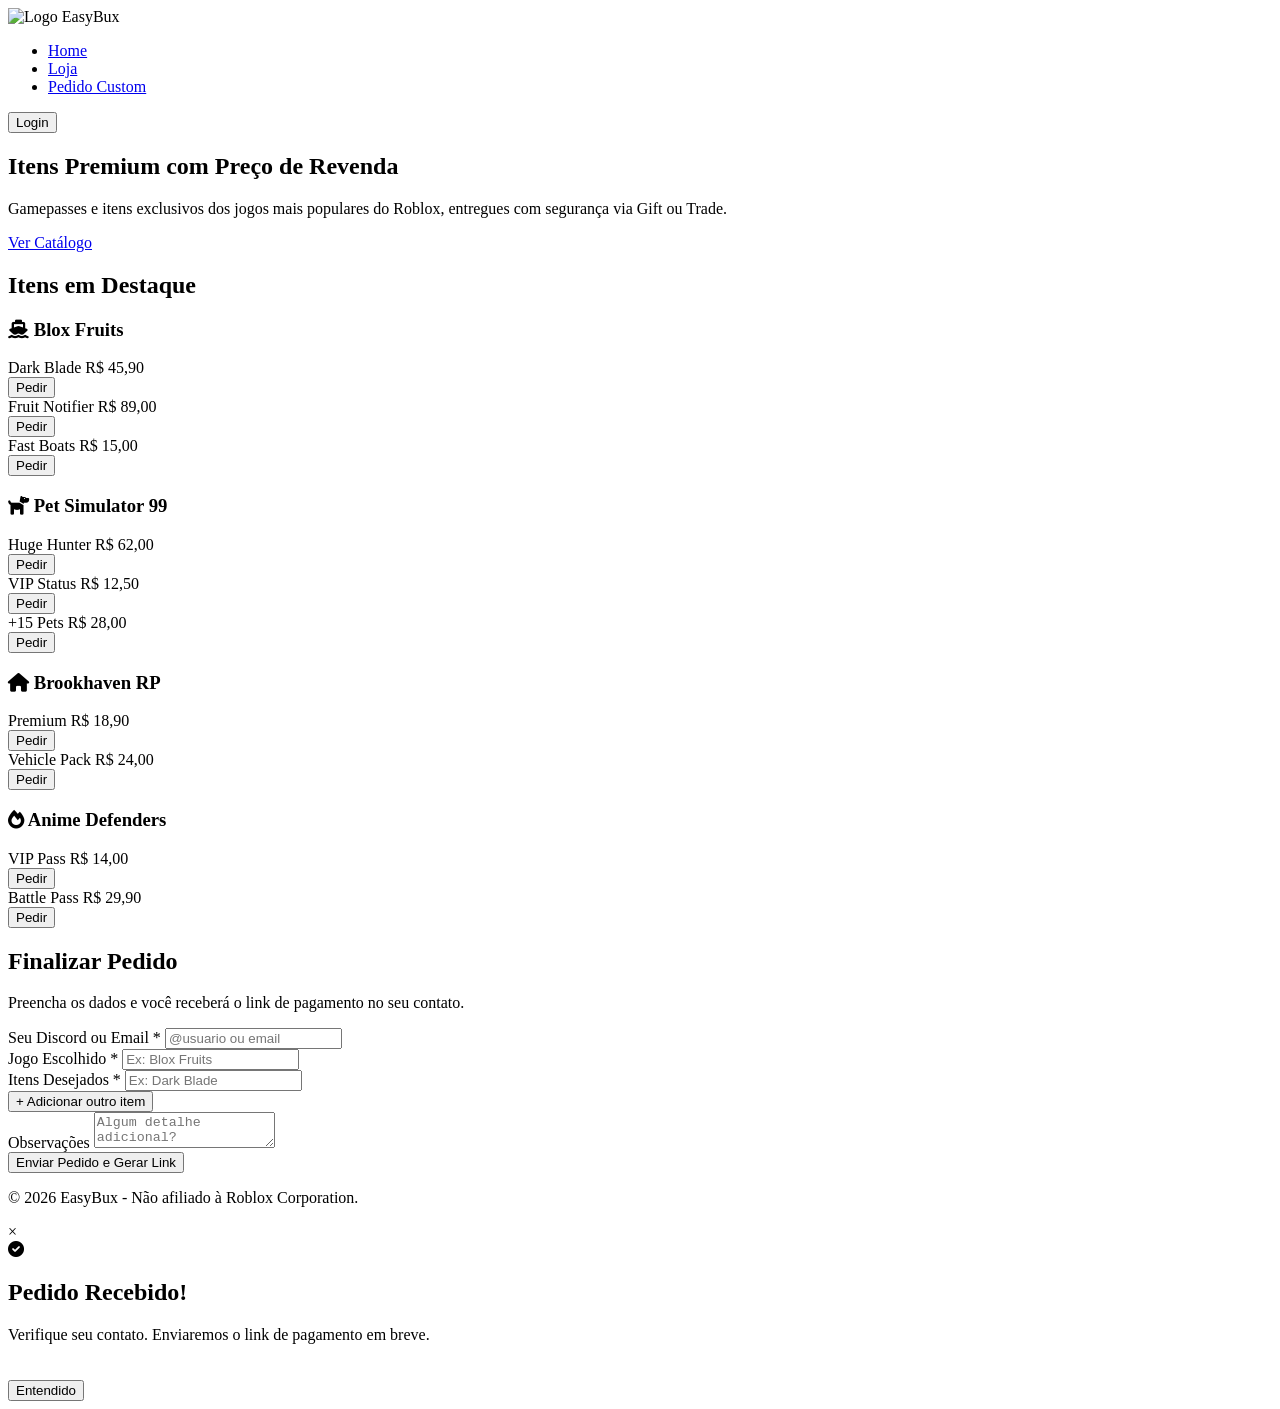
==== index.html @ 2bdc12b2 "Add files via upload" ====
<!DOCTYPE html>
<html lang="pt-br">
<head>
    <meta charset="UTF-8">
    <meta name="viewport" content="width=device-width, initial-scale=1.0">
    <title>EasyBux | Premium Game Gifts</title>
    <link rel="stylesheet" href="style.css">
    <link rel="stylesheet" href="https://cdnjs.cloudflare.com/ajax/libs/font-awesome/6.0.0/css/all.min.css">
    <link href="https://fonts.googleapis.com/css2?family=Poppins:wght@300;400;600;700;800&display=swap" rel="stylesheet">
</head>
<body>
    <header>
        <nav class="navbar">
            <div class="logo">
                <img src="https://img.icons8.com/fluency/48/gem.png" alt="Logo">
                <span>EasyBux</span>
            </div>
            <ul class="nav-links">
                <li><a href="#home">Home</a></li>
                <li><a href="#shop">Loja</a></li>
                <li><a href="#gifts">Pedido Custom</a></li>
            </ul>
            <button class="btn-primary">Login</button>
        </nav>
    </header>

    <section id="home" class="hero">
        <div class="hero-content">
            <h1>Itens Premium com <span>Preço de Revenda</span></h1>
            <p>Gamepasses e itens exclusivos dos jogos mais populares do Roblox, entregues com segurança via Gift ou Trade.</p>
            <div class="hero-btns">
                <a href="#shop" class="btn-main">Ver Catálogo</a>
            </div>
        </div>
    </section>

    <!-- Seção de Loja Híbrida -->
    <section id="shop" class="shop-section">
        <div class="container">
            <h2 class="section-title">Itens em Destaque</h2>
            
            <div class="shop-grid">
                <!-- Blox Fruits -->
                <div class="game-category">
                    <h3><i class="fas fa-ship"></i> Blox Fruits</h3>
                    <div class="item-card" onclick="selectItem('Blox Fruits', 'Dark Blade')">
                        <div class="item-info">
                            <span class="item-name">Dark Blade</span>
                            <span class="item-price">R$ 45,90</span>
                        </div>
                        <button class="btn-select">Pedir</button>
                    </div>
                    <div class="item-card" onclick="selectItem('Blox Fruits', 'Fruit Notifier')">
                        <div class="item-info">
                            <span class="item-name">Fruit Notifier</span>
                            <span class="item-price">R$ 89,00</span>
                        </div>
                        <button class="btn-select">Pedir</button>
                    </div>
                    <div class="item-card" onclick="selectItem('Blox Fruits', 'Fast Boats')">
                        <div class="item-info">
                            <span class="item-name">Fast Boats</span>
                            <span class="item-price">R$ 15,00</span>
                        </div>
                        <button class="btn-select">Pedir</button>
                    </div>
                </div>

                <!-- Pet Simulator 99 -->
                <div class="game-category">
                    <h3><i class="fas fa-dog"></i> Pet Simulator 99</h3>
                    <div class="item-card" onclick="selectItem('Pet Simulator 99', 'Huge Hunter Pass')">
                        <div class="item-info">
                            <span class="item-name">Huge Hunter</span>
                            <span class="item-price">R$ 62,00</span>
                        </div>
                        <button class="btn-select">Pedir</button>
                    </div>
                    <div class="item-card" onclick="selectItem('Pet Simulator 99', 'VIP Gamepass')">
                        <div class="item-info">
                            <span class="item-name">VIP Status</span>
                            <span class="item-price">R$ 12,50</span>
                        </div>
                        <button class="btn-select">Pedir</button>
                    </div>
                    <div class="item-card" onclick="selectItem('Pet Simulator 99', '+15 Pets Equipped')">
                        <div class="item-info">
                            <span class="item-name">+15 Pets</span>
                            <span class="item-price">R$ 28,00</span>
                        </div>
                        <button class="btn-select">Pedir</button>
                    </div>
                </div>

                <!-- Brookhaven -->
                <div class="game-category">
                    <h3><i class="fas fa-home"></i> Brookhaven RP</h3>
                    <div class="item-card" onclick="selectItem('Brookhaven', 'Premium Status')">
                        <div class="item-info">
                            <span class="item-name">Premium</span>
                            <span class="item-price">R$ 18,90</span>
                        </div>
                        <button class="btn-select">Pedir</button>
                    </div>
                    <div class="item-card" onclick="selectItem('Brookhaven', 'Vehicle Pack')">
                        <div class="item-info">
                            <span class="item-name">Vehicle Pack</span>
                            <span class="item-price">R$ 24,00</span>
                        </div>
                        <button class="btn-select">Pedir</button>
                    </div>
                </div>

                <!-- Anime Defenders -->
                <div class="game-category">
                    <h3><i class="fas fa-fire"></i> Anime Defenders</h3>
                    <div class="item-card" onclick="selectItem('Anime Defenders', 'VIP Pass')">
                        <div class="item-info">
                            <span class="item-name">VIP Pass</span>
                            <span class="item-price">R$ 14,00</span>
                        </div>
                        <button class="btn-select">Pedir</button>
                    </div>
                    <div class="item-card" onclick="selectItem('Anime Defenders', 'Battle Pass')">
                        <div class="item-info">
                            <span class="item-name">Battle Pass</span>
                            <span class="item-price">R$ 29,90</span>
                        </div>
                        <button class="btn-select">Pedir</button>
                    </div>
                </div>
            </div>
        </div>
    </section>

    <section id="gifts" class="gifts-section">
        <div class="container">
            <div class="gifts-container">
                <div class="gifts-form">
                    <h2>Finalizar <span>Pedido</span></h2>
                    <p>Preencha os dados e você receberá o link de pagamento no seu contato.</p>
                    
                    <form id="giftForm">
                        <div class="form-group">
                            <label>Seu Discord ou Email *</label>
                            <input type="text" id="contactInfo" placeholder="@usuario ou email" required>
                        </div>

                        <div class="form-group">
                            <label>Jogo Escolhido *</label>
                            <input type="text" id="gameName" placeholder="Ex: Blox Fruits" required>
                        </div>

                        <div id="itemsContainer">
                            <div class="form-group item-entry">
                                <label>Itens Desejados *</label>
                                <input type="text" class="itemName" placeholder="Ex: Dark Blade" required>
                            </div>
                        </div>

                        <button type="button" id="addItemBtn" class="btn-add-item">+ Adicionar outro item</button>

                        <div class="form-group">
                            <label>Observações</label>
                            <textarea id="message" placeholder="Algum detalhe adicional?"></textarea>
                        </div>

                        <button type="submit" class="btn-gift">Enviar Pedido e Gerar Link</button>
                    </form>
                </div>
            </div>
        </div>
    </section>

    <footer>
        <div class="container">
            <p>&copy; 2026 EasyBux - Não afiliado à Roblox Corporation.</p>
        </div>
    </footer>

    <!-- Success Modal -->
    <div id="successModal" class="modal">
        <div class="modal-content">
            <span class="close" onclick="closeModal()">&times;</span>
            <div class="success-icon"><i class="fas fa-check-circle"></i></div>
            <h2>Pedido Recebido!</h2>
            <p>Verifique seu contato. Enviaremos o link de pagamento em breve.</p>
            <button class="btn-primary" onclick="closeModal()" style="margin-top: 20px;">Entendido</button>
        </div>
    </div>

    <script src="script.js"></script>
</body>
</html>
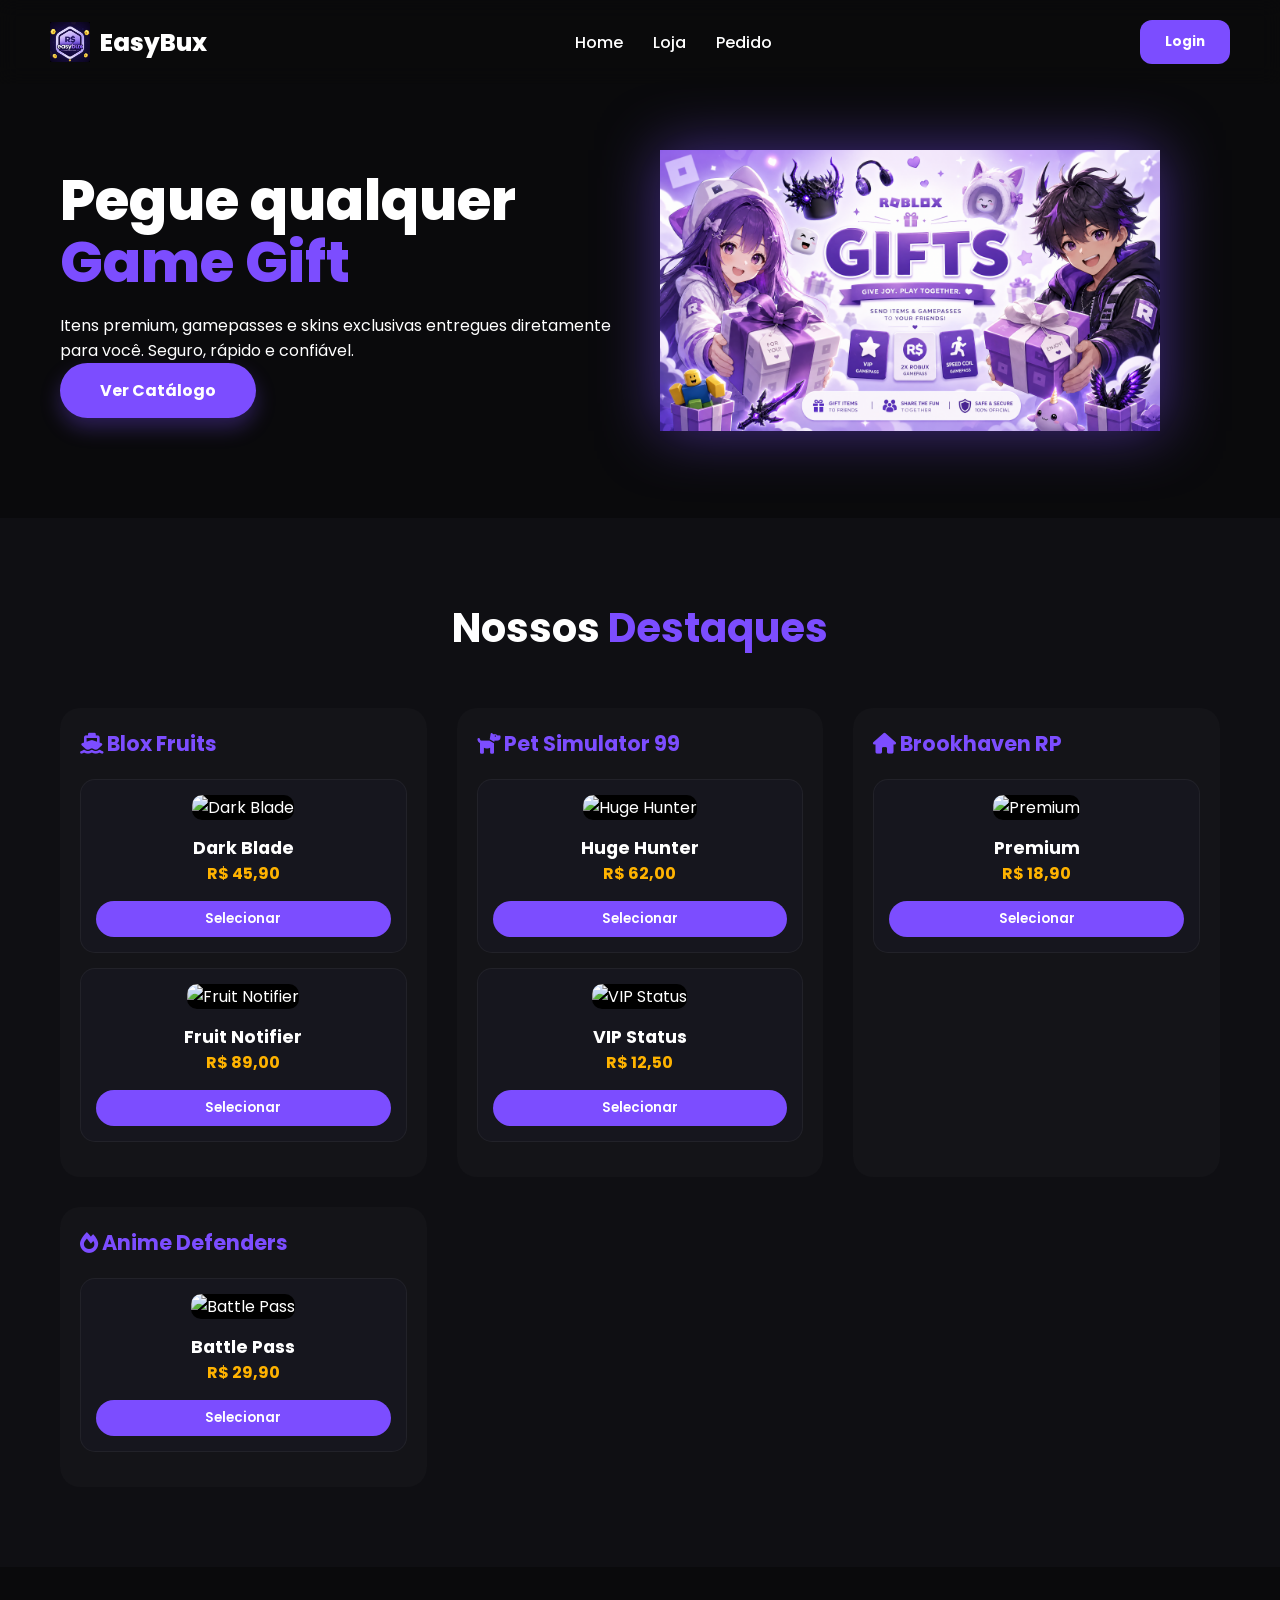
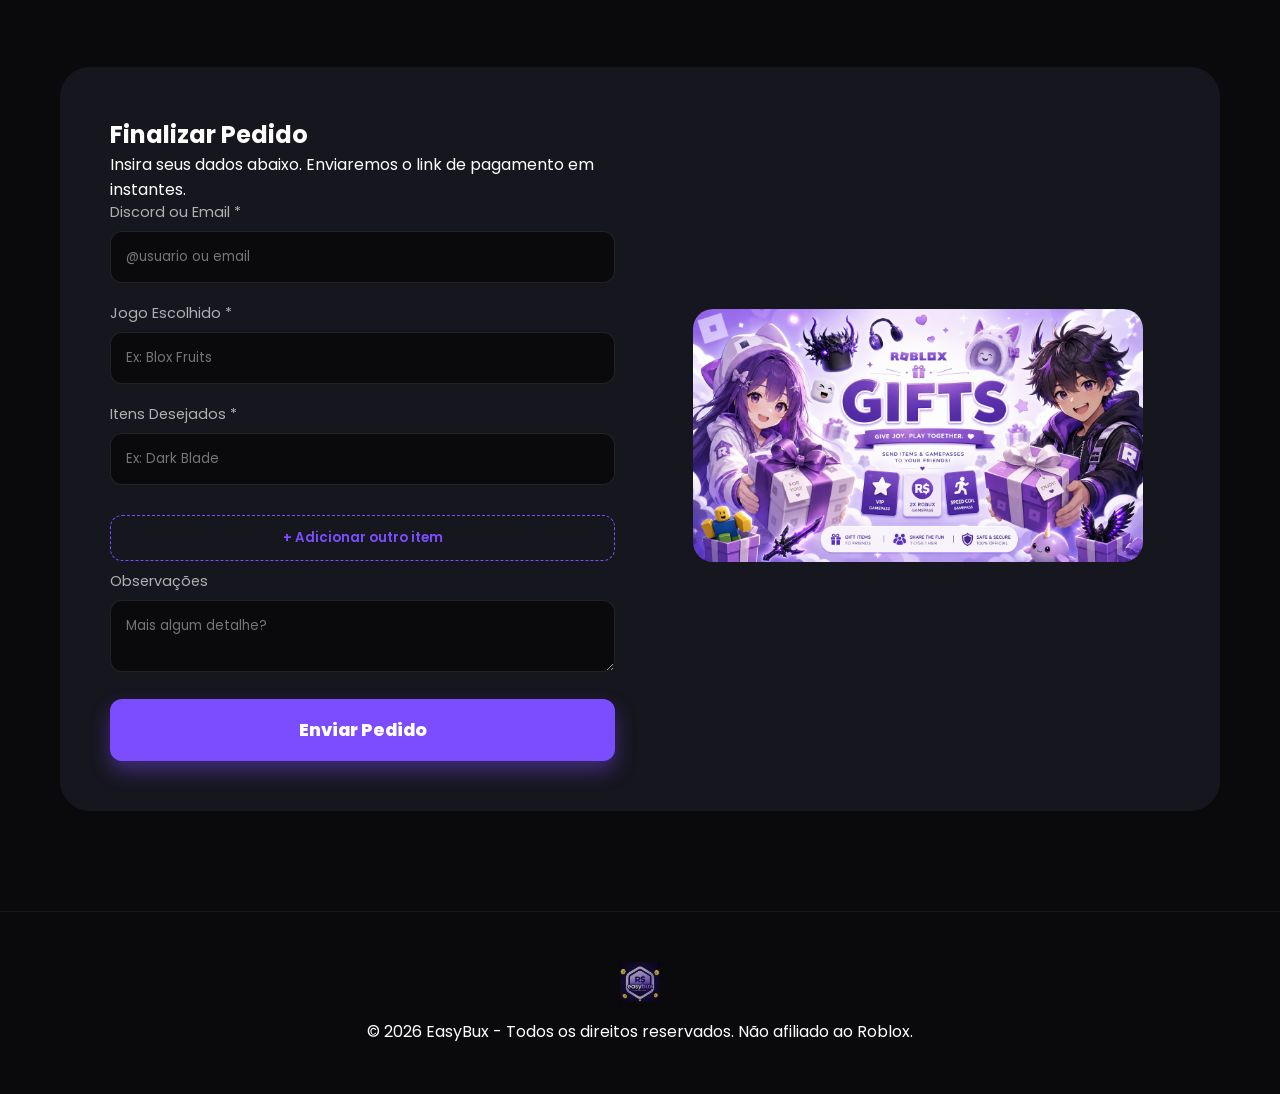
==== commit 23645500: "Add files via upload" ====
--- a/index.html
+++ b/index.html
@@ -13,121 +13,106 @@
     <header>
         <nav class="navbar">
             <div class="logo">
-                <img src="https://img.icons8.com/fluency/48/gem.png" alt="Logo">
+                <img src="assets/logo.png" alt="EasyBux Logo">
                 <span>EasyBux</span>
             </div>
             <ul class="nav-links">
                 <li><a href="#home">Home</a></li>
                 <li><a href="#shop">Loja</a></li>
-                <li><a href="#gifts">Pedido Custom</a></li>
+                <li><a href="#gifts">Pedido</a></li>
             </ul>
             <button class="btn-primary">Login</button>
         </nav>
     </header>
 
     <section id="home" class="hero">
-        <div class="hero-content">
-            <h1>Itens Premium com <span>Preço de Revenda</span></h1>
-            <p>Gamepasses e itens exclusivos dos jogos mais populares do Roblox, entregues com segurança via Gift ou Trade.</p>
-            <div class="hero-btns">
-                <a href="#shop" class="btn-main">Ver Catálogo</a>
+        <div class="container">
+            <div class="hero-wrapper">
+                <div class="hero-content">
+                    <h1>Pegue qualquer <span>Game Gift</span></h1>
+                    <p>Itens premium, gamepasses e skins exclusivas entregues diretamente para você. Seguro, rápido e confiável.</p>
+                    <div class="hero-btns">
+                        <a href="#shop" class="btn-main">Ver Catálogo</a>
+                    </div>
+                </div>
+                <div class="hero-image">
+                    <img src="assets/gifts_banner.png" alt="Gifts Banner">
+                </div>
             </div>
         </div>
     </section>
 
-    <!-- Seção de Loja Híbrida -->
+    <!-- Seção de Loja com Fotos -->
     <section id="shop" class="shop-section">
         <div class="container">
-            <h2 class="section-title">Itens em Destaque</h2>
+            <h2 class="section-title">Nossos <span>Destaques</span></h2>
             
             <div class="shop-grid">
                 <!-- Blox Fruits -->
                 <div class="game-category">
                     <h3><i class="fas fa-ship"></i> Blox Fruits</h3>
                     <div class="item-card" onclick="selectItem('Blox Fruits', 'Dark Blade')">
+                        <img src="assets/Dark Blade.png" alt="Dark Blade" class="item-img">
                         <div class="item-info">
                             <span class="item-name">Dark Blade</span>
                             <span class="item-price">R$ 45,90</span>
                         </div>
-                        <button class="btn-select">Pedir</button>
+                        <button class="btn-select">Selecionar</button>
                     </div>
                     <div class="item-card" onclick="selectItem('Blox Fruits', 'Fruit Notifier')">
+                        <img src="assets/Fruit Notifier.png" alt="Fruit Notifier" class="item-img">
                         <div class="item-info">
                             <span class="item-name">Fruit Notifier</span>
                             <span class="item-price">R$ 89,00</span>
                         </div>
-                        <button class="btn-select">Pedir</button>
-                    </div>
-                    <div class="item-card" onclick="selectItem('Blox Fruits', 'Fast Boats')">
-                        <div class="item-info">
-                            <span class="item-name">Fast Boats</span>
-                            <span class="item-price">R$ 15,00</span>
-                        </div>
-                        <button class="btn-select">Pedir</button>
+                        <button class="btn-select">Selecionar</button>
                     </div>
                 </div>
 
                 <!-- Pet Simulator 99 -->
                 <div class="game-category">
                     <h3><i class="fas fa-dog"></i> Pet Simulator 99</h3>
-                    <div class="item-card" onclick="selectItem('Pet Simulator 99', 'Huge Hunter Pass')">
+                    <div class="item-card" onclick="selectItem('Pet Simulator 99', 'Huge Hunter')">
+                        <img src="assets/Huge Hunter.png" alt="Huge Hunter" class="item-img">
                         <div class="item-info">
                             <span class="item-name">Huge Hunter</span>
                             <span class="item-price">R$ 62,00</span>
                         </div>
-                        <button class="btn-select">Pedir</button>
+                        <button class="btn-select">Selecionar</button>
                     </div>
-                    <div class="item-card" onclick="selectItem('Pet Simulator 99', 'VIP Gamepass')">
+                    <div class="item-card" onclick="selectItem('Pet Simulator 99', 'VIP Status')">
+                        <img src="assets/VIP Status.png" alt="VIP Status" class="item-img">
                         <div class="item-info">
                             <span class="item-name">VIP Status</span>
                             <span class="item-price">R$ 12,50</span>
                         </div>
-                        <button class="btn-select">Pedir</button>
-                    </div>
-                    <div class="item-card" onclick="selectItem('Pet Simulator 99', '+15 Pets Equipped')">
-                        <div class="item-info">
-                            <span class="item-name">+15 Pets</span>
-                            <span class="item-price">R$ 28,00</span>
-                        </div>
-                        <button class="btn-select">Pedir</button>
+                        <button class="btn-select">Selecionar</button>
                     </div>
                 </div>
 
                 <!-- Brookhaven -->
                 <div class="game-category">
                     <h3><i class="fas fa-home"></i> Brookhaven RP</h3>
-                    <div class="item-card" onclick="selectItem('Brookhaven', 'Premium Status')">
+                    <div class="item-card" onclick="selectItem('Brookhaven', 'Premium')">
+                        <img src="assets/Premium.png" alt="Premium" class="item-img">
                         <div class="item-info">
                             <span class="item-name">Premium</span>
                             <span class="item-price">R$ 18,90</span>
                         </div>
-                        <button class="btn-select">Pedir</button>
-                    </div>
-                    <div class="item-card" onclick="selectItem('Brookhaven', 'Vehicle Pack')">
-                        <div class="item-info">
-                            <span class="item-name">Vehicle Pack</span>
-                            <span class="item-price">R$ 24,00</span>
-                        </div>
-                        <button class="btn-select">Pedir</button>
+                        <button class="btn-select">Selecionar</button>
                     </div>
                 </div>
 
                 <!-- Anime Defenders -->
                 <div class="game-category">
                     <h3><i class="fas fa-fire"></i> Anime Defenders</h3>
-                    <div class="item-card" onclick="selectItem('Anime Defenders', 'VIP Pass')">
-                        <div class="item-info">
-                            <span class="item-name">VIP Pass</span>
-                            <span class="item-price">R$ 14,00</span>
-                        </div>
-                        <button class="btn-select">Pedir</button>
-                    </div>
                     <div class="item-card" onclick="selectItem('Anime Defenders', 'Battle Pass')">
+                        <img src="assets/Battle Pass.png" alt="Battle Pass" class="item-img">
                         <div class="item-info">
                             <span class="item-name">Battle Pass</span>
                             <span class="item-price">R$ 29,90</span>
                         </div>
-                        <button class="btn-select">Pedir</button>
+                        <button class="btn-select">Selecionar</button>
                     </div>
                 </div>
             </div>
@@ -136,14 +121,14 @@
 
     <section id="gifts" class="gifts-section">
         <div class="container">
-            <div class="gifts-container">
+            <div class="gifts-container-wrapper">
                 <div class="gifts-form">
                     <h2>Finalizar <span>Pedido</span></h2>
-                    <p>Preencha os dados e você receberá o link de pagamento no seu contato.</p>
+                    <p>Insira seus dados abaixo. Enviaremos o link de pagamento em instantes.</p>
                     
                     <form id="giftForm">
                         <div class="form-group">
-                            <label>Seu Discord ou Email *</label>
+                            <label>Discord ou Email *</label>
                             <input type="text" id="contactInfo" placeholder="@usuario ou email" required>
                         </div>
 
@@ -163,11 +148,14 @@
 
                         <div class="form-group">
                             <label>Observações</label>
-                            <textarea id="message" placeholder="Algum detalhe adicional?"></textarea>
+                            <textarea id="message" placeholder="Mais algum detalhe?"></textarea>
                         </div>
 
-                        <button type="submit" class="btn-gift">Enviar Pedido e Gerar Link</button>
+                        <button type="submit" class="btn-gift">Enviar Pedido</button>
                     </form>
+                </div>
+                <div class="gifts-image">
+                    <img src="assets/gifts_banner.png" alt="Gifts Image">
                 </div>
             </div>
         </div>
@@ -175,7 +163,10 @@
 
     <footer>
         <div class="container">
-            <p>&copy; 2026 EasyBux - Não afiliado à Roblox Corporation.</p>
+            <div class="footer-content">
+                <img src="assets/logo.png" alt="Logo" class="footer-logo-img">
+                <p>&copy; 2026 EasyBux - Todos os direitos reservados. Não afiliado ao Roblox.</p>
+            </div>
         </div>
     </footer>
 
@@ -184,9 +175,9 @@
         <div class="modal-content">
             <span class="close" onclick="closeModal()">&times;</span>
             <div class="success-icon"><i class="fas fa-check-circle"></i></div>
-            <h2>Pedido Recebido!</h2>
-            <p>Verifique seu contato. Enviaremos o link de pagamento em breve.</p>
-            <button class="btn-primary" onclick="closeModal()" style="margin-top: 20px;">Entendido</button>
+            <h2>Pedido Enviado!</h2>
+            <p>Fique atento ao seu contato. O link de pagamento chegará em breve.</p>
+            <button class="btn-primary" onclick="closeModal()" style="margin-top: 20px;">Fechar</button>
         </div>
     </div>
 
--- a/style.css
+++ b/style.css
@@ -0,0 +1,108 @@
+
+:root {
+    --primary-color: #7c4dff;
+    --secondary-color: #ffb300;
+    --dark-bg: #0a0a0c;
+    --card-bg: #16161e;
+    --text-light: #ffffff;
+    --text-muted: #b0b0b0;
+    --accent-glow: rgba(124, 77, 255, 0.5);
+}
+
+* { margin: 0; padding: 0; box-sizing: border-box; font-family: 'Poppins', sans-serif; }
+body { background-color: var(--dark-bg); color: var(--text-light); overflow-x: hidden; scroll-behavior: smooth; }
+
+.container { max-width: 1200px; margin: 0 auto; padding: 0 20px; }
+
+/* Navbar */
+.navbar {
+    display: flex; justify-content: space-between; align-items: center;
+    padding: 20px 50px; background: rgba(10, 10, 12, 0.9);
+    backdrop-filter: blur(10px); position: fixed; width: 100%; top: 0; z-index: 1000;
+}
+.logo { display: flex; align-items: center; gap: 10px; font-weight: 800; font-size: 1.5rem; }
+.logo img { width: 40px; }
+.nav-links { display: flex; list-style: none; gap: 30px; }
+.nav-links a { text-decoration: none; color: var(--text-light); font-weight: 500; transition: 0.3s; }
+.nav-links a:hover { color: var(--primary-color); }
+
+/* Hero - Original Layout Restore */
+.hero { padding-top: 150px; padding-bottom: 80px; }
+.hero-wrapper { display: flex; align-items: center; gap: 40px; }
+.hero-content { flex: 1; }
+.hero-content h1 { font-size: 3.5rem; line-height: 1.1; margin-bottom: 20px; font-weight: 800; }
+.hero-content h1 span { color: var(--primary-color); }
+.hero-image { flex: 1; }
+.hero-image img { width: 100%; max-width: 500px; filter: drop-shadow(0 0 30px var(--accent-glow)); }
+
+.btn-main {
+    background: var(--primary-color); color: white; padding: 15px 40px;
+    border-radius: 30px; text-decoration: none; font-weight: 700; transition: 0.3s;
+    display: inline-block; box-shadow: 0 10px 20px rgba(124, 77, 255, 0.3);
+}
+
+/* Shop Section - Now with Item Images */
+.shop-section { padding: 80px 0; background: #0f0f13; }
+.section-title { text-align: center; margin-bottom: 50px; font-size: 2.5rem; font-weight: 700; }
+.section-title span { color: var(--primary-color); }
+.shop-grid { display: grid; grid-template-columns: repeat(auto-fit, minmax(280px, 1fr)); gap: 30px; }
+
+.game-category { background: rgba(255,255,255,0.02); padding: 20px; border-radius: 20px; }
+.game-category h3 { margin-bottom: 20px; color: var(--primary-color); font-size: 1.3rem; }
+
+.item-card {
+    background: var(--card-bg); padding: 15px; border-radius: 15px;
+    margin-bottom: 15px; cursor: pointer; transition: 0.3s;
+    border: 1px solid rgba(255,255,255,0.05);
+    text-align: center;
+}
+.item-card:hover { transform: scale(1.02); border-color: var(--primary-color); box-shadow: 0 10px 20px rgba(0,0,0,0.5); }
+
+.item-img {
+    width: 100%; height: 160px; object-fit: cover; border-radius: 10px; margin-bottom: 15px;
+    background: #000; /* Placeholder color if image missing */
+}
+
+.item-info { margin-bottom: 15px; }
+.item-name { display: block; font-weight: 700; font-size: 1.1rem; }
+.item-price { color: var(--secondary-color); font-weight: 700; font-size: 1rem; }
+.btn-select { 
+    background: var(--primary-color); border: none; color: white; 
+    padding: 8px 20px; border-radius: 20px; cursor: pointer; font-weight: 600; width: 100%;
+}
+
+/* Gifts Form - Original Layout Restore */
+.gifts-section { padding: 100px 0; }
+.gifts-container-wrapper { display: flex; align-items: center; gap: 50px; background: var(--card-bg); border-radius: 30px; padding: 50px; }
+.gifts-form { flex: 1; }
+.gifts-image { flex: 1; text-align: center; }
+.gifts-image img { width: 100%; max-width: 450px; border-radius: 20px; }
+
+.form-group { margin-bottom: 20px; }
+.form-group label { display: block; margin-bottom: 8px; color: var(--text-muted); font-size: 0.9rem; }
+input, textarea {
+    width: 100%; padding: 15px; background: #0a0a0c; border: 1px solid rgba(255,255,255,0.1);
+    border-radius: 12px; color: white; outline: none; transition: 0.3s;
+}
+input:focus { border-color: var(--primary-color); }
+
+.btn-add-item { background: transparent; border: 1px dashed var(--primary-color); color: var(--primary-color); padding: 12px; border-radius: 12px; cursor: pointer; width: 100%; margin: 10px 0; font-weight: 600; }
+.btn-gift { background: var(--primary-color); color: white; border: none; padding: 18px; border-radius: 12px; font-weight: 800; cursor: pointer; width: 100%; font-size: 1.1rem; box-shadow: 0 10px 20px rgba(124, 77, 255, 0.4); }
+
+/* Footer */
+footer { padding: 50px 0; border-top: 1px solid rgba(255,255,255,0.05); }
+.footer-content { text-align: center; }
+.footer-logo-img { width: 40px; margin-bottom: 10px; opacity: 0.7; }
+
+/* Modal */
+.modal { display: none; position: fixed; z-index: 2000; left: 0; top: 0; width: 100%; height: 100%; background: rgba(0,0,0,0.9); }
+.modal-content { background: var(--card-bg); margin: 15% auto; padding: 40px; border-radius: 20px; width: 90%; max-width: 450px; text-align: center; border: 1px solid var(--primary-color); }
+.success-icon { font-size: 4rem; color: #4CAF50; margin-bottom: 20px; }
+.close { float: right; cursor: pointer; font-size: 1.5rem; color: var(--text-muted); }
+.btn-primary { background: var(--primary-color); border: none; color: white; padding: 12px 25px; border-radius: 12px; cursor: pointer; font-weight: 700; }
+
+@media (max-width: 768px) {
+    .hero-wrapper, .gifts-container-wrapper { flex-direction: column; text-align: center; }
+    .hero-image, .gifts-image { display: none; }
+    .navbar { padding: 20px; }
+}
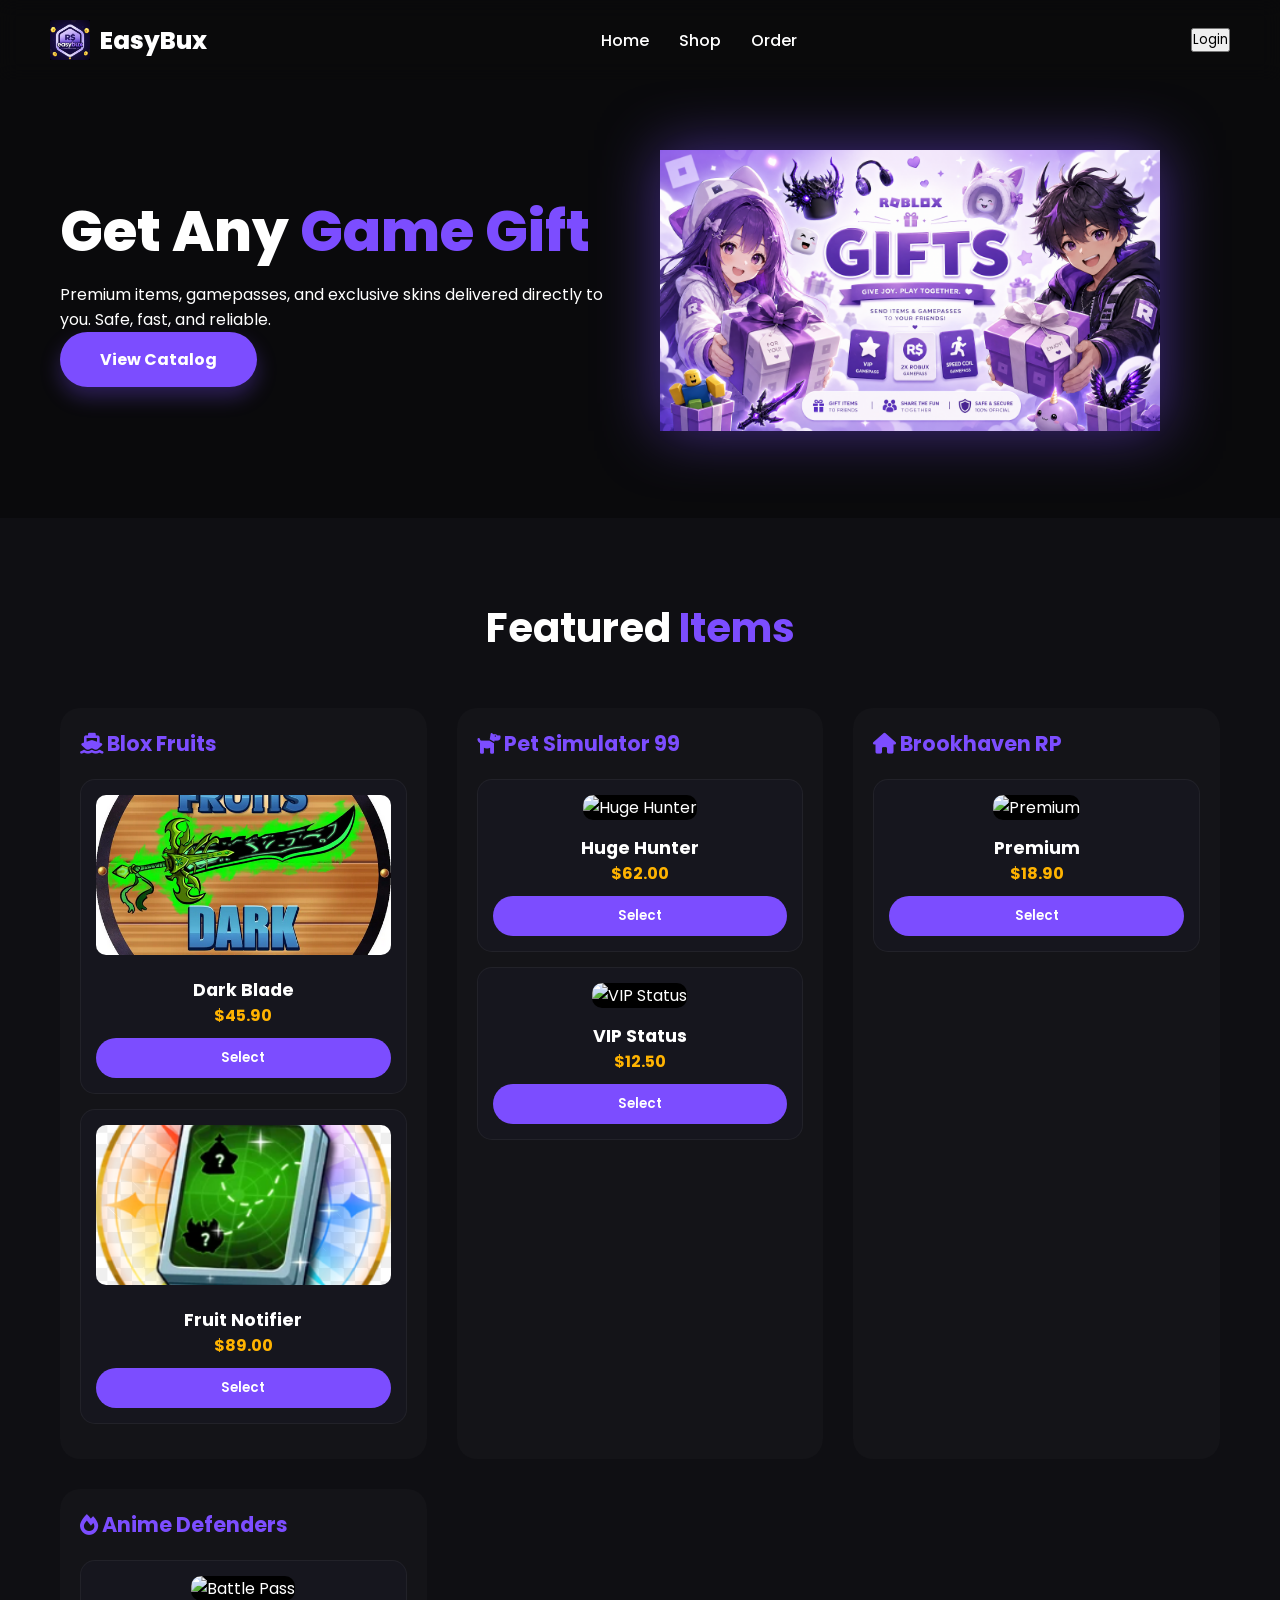
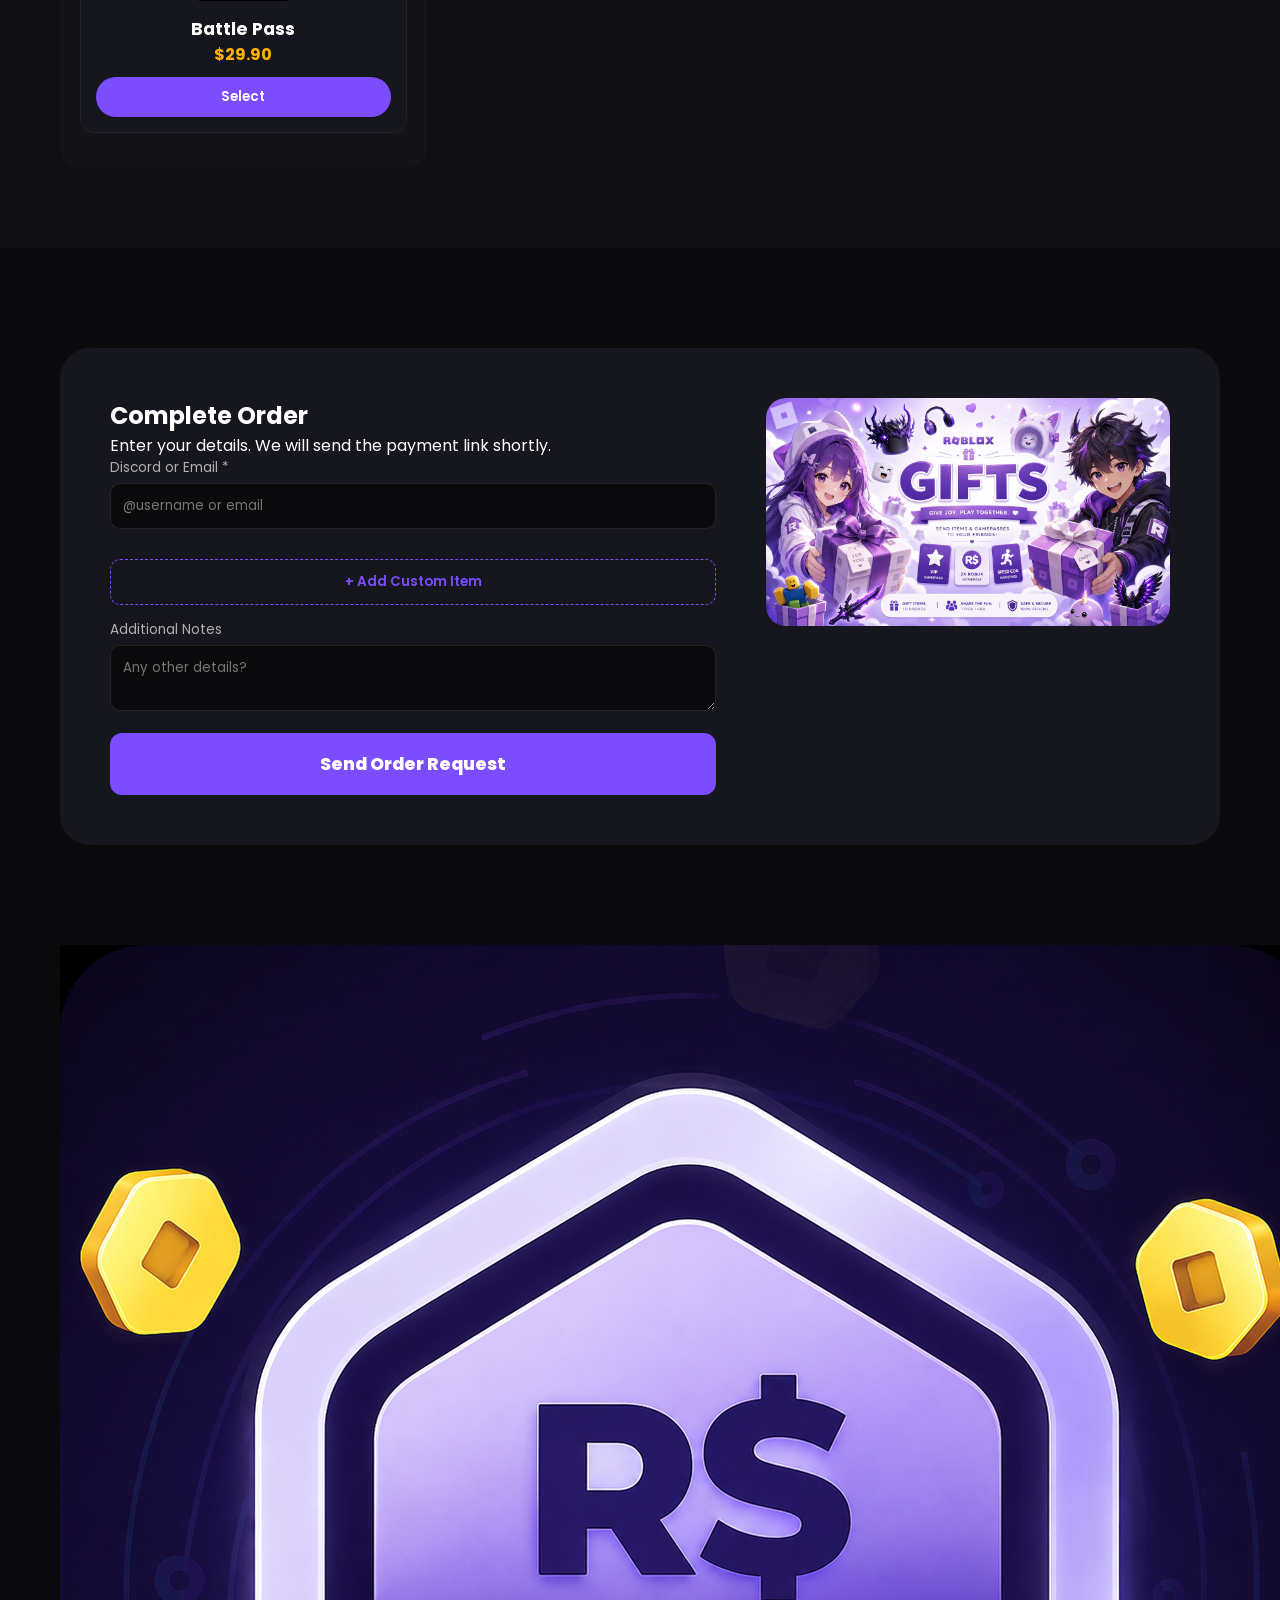
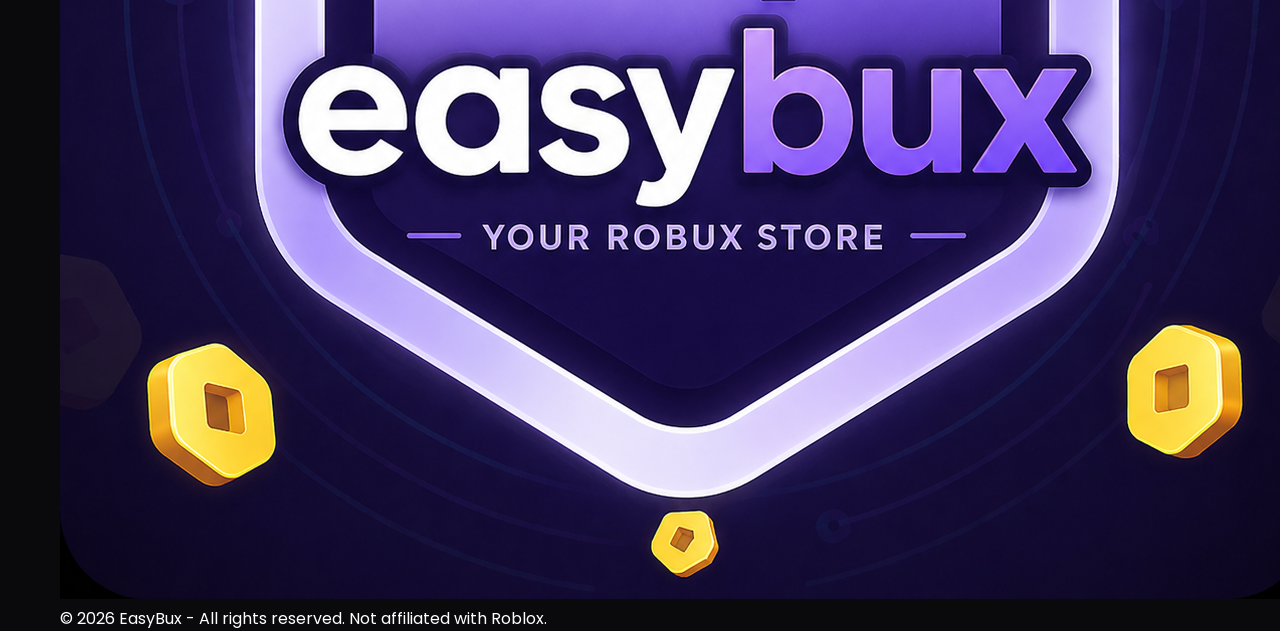
==== commit ecda910c: "Add files via upload" ====
--- a/index.html
+++ b/index.html
@@ -1,6 +1,6 @@
 
 <!DOCTYPE html>
-<html lang="pt-br">
+<html lang="en">
 <head>
     <meta charset="UTF-8">
     <meta name="viewport" content="width=device-width, initial-scale=1.0">
@@ -18,8 +18,8 @@
             </div>
             <ul class="nav-links">
                 <li><a href="#home">Home</a></li>
-                <li><a href="#shop">Loja</a></li>
-                <li><a href="#gifts">Pedido</a></li>
+                <li><a href="#shop">Shop</a></li>
+                <li><a href="#gifts">Order</a></li>
             </ul>
             <button class="btn-primary">Login</button>
         </nav>
@@ -29,10 +29,10 @@
         <div class="container">
             <div class="hero-wrapper">
                 <div class="hero-content">
-                    <h1>Pegue qualquer <span>Game Gift</span></h1>
-                    <p>Itens premium, gamepasses e skins exclusivas entregues diretamente para você. Seguro, rápido e confiável.</p>
+                    <h1>Get Any <span>Game Gift</span></h1>
+                    <p>Premium items, gamepasses, and exclusive skins delivered directly to you. Safe, fast, and reliable.</p>
                     <div class="hero-btns">
-                        <a href="#shop" class="btn-main">Ver Catálogo</a>
+                        <a href="#shop" class="btn-main">View Catalog</a>
                     </div>
                 </div>
                 <div class="hero-image">
@@ -42,77 +42,77 @@
         </div>
     </section>
 
-    <!-- Seção de Loja com Fotos -->
+    <!-- Shop Section -->
     <section id="shop" class="shop-section">
         <div class="container">
-            <h2 class="section-title">Nossos <span>Destaques</span></h2>
+            <h2 class="section-title">Featured <span>Items</span></h2>
             
             <div class="shop-grid">
                 <!-- Blox Fruits -->
                 <div class="game-category">
                     <h3><i class="fas fa-ship"></i> Blox Fruits</h3>
-                    <div class="item-card" onclick="selectItem('Blox Fruits', 'Dark Blade')">
+                    <div class="item-card">
                         <img src="assets/Dark Blade.png" alt="Dark Blade" class="item-img">
                         <div class="item-info">
                             <span class="item-name">Dark Blade</span>
-                            <span class="item-price">R$ 45,90</span>
+                            <span class="item-price">$45.90</span>
                         </div>
-                        <button class="btn-select">Selecionar</button>
+                        <button class="btn-select" onclick="addItemToOrder('Blox Fruits', 'Dark Blade')">Select</button>
                     </div>
-                    <div class="item-card" onclick="selectItem('Blox Fruits', 'Fruit Notifier')">
+                    <div class="item-card">
                         <img src="assets/Fruit Notifier.png" alt="Fruit Notifier" class="item-img">
                         <div class="item-info">
                             <span class="item-name">Fruit Notifier</span>
-                            <span class="item-price">R$ 89,00</span>
+                            <span class="item-price">$89.00</span>
                         </div>
-                        <button class="btn-select">Selecionar</button>
+                        <button class="btn-select" onclick="addItemToOrder('Blox Fruits', 'Fruit Notifier')">Select</button>
                     </div>
                 </div>
 
                 <!-- Pet Simulator 99 -->
                 <div class="game-category">
                     <h3><i class="fas fa-dog"></i> Pet Simulator 99</h3>
-                    <div class="item-card" onclick="selectItem('Pet Simulator 99', 'Huge Hunter')">
+                    <div class="item-card">
                         <img src="assets/Huge Hunter.png" alt="Huge Hunter" class="item-img">
                         <div class="item-info">
                             <span class="item-name">Huge Hunter</span>
-                            <span class="item-price">R$ 62,00</span>
+                            <span class="item-price">$62.00</span>
                         </div>
-                        <button class="btn-select">Selecionar</button>
+                        <button class="btn-select" onclick="addItemToOrder('Pet Simulator 99', 'Huge Hunter')">Select</button>
                     </div>
-                    <div class="item-card" onclick="selectItem('Pet Simulator 99', 'VIP Status')">
+                    <div class="item-card">
                         <img src="assets/VIP Status.png" alt="VIP Status" class="item-img">
                         <div class="item-info">
                             <span class="item-name">VIP Status</span>
-                            <span class="item-price">R$ 12,50</span>
+                            <span class="item-price">$12.50</span>
                         </div>
-                        <button class="btn-select">Selecionar</button>
+                        <button class="btn-select" onclick="addItemToOrder('Pet Simulator 99', 'VIP Status')">Select</button>
                     </div>
                 </div>
 
                 <!-- Brookhaven -->
                 <div class="game-category">
                     <h3><i class="fas fa-home"></i> Brookhaven RP</h3>
-                    <div class="item-card" onclick="selectItem('Brookhaven', 'Premium')">
+                    <div class="item-card">
                         <img src="assets/Premium.png" alt="Premium" class="item-img">
                         <div class="item-info">
                             <span class="item-name">Premium</span>
-                            <span class="item-price">R$ 18,90</span>
+                            <span class="item-price">$18.90</span>
                         </div>
-                        <button class="btn-select">Selecionar</button>
+                        <button class="btn-select" onclick="addItemToOrder('Brookhaven', 'Premium')">Select</button>
                     </div>
                 </div>
 
                 <!-- Anime Defenders -->
                 <div class="game-category">
                     <h3><i class="fas fa-fire"></i> Anime Defenders</h3>
-                    <div class="item-card" onclick="selectItem('Anime Defenders', 'Battle Pass')">
+                    <div class="item-card">
                         <img src="assets/Battle Pass.png" alt="Battle Pass" class="item-img">
                         <div class="item-info">
                             <span class="item-name">Battle Pass</span>
-                            <span class="item-price">R$ 29,90</span>
+                            <span class="item-price">$29.90</span>
                         </div>
-                        <button class="btn-select">Selecionar</button>
+                        <button class="btn-select" onclick="addItemToOrder('Anime Defenders', 'Battle Pass')">Select</button>
                     </div>
                 </div>
             </div>
@@ -123,35 +123,28 @@
         <div class="container">
             <div class="gifts-container-wrapper">
                 <div class="gifts-form">
-                    <h2>Finalizar <span>Pedido</span></h2>
-                    <p>Insira seus dados abaixo. Enviaremos o link de pagamento em instantes.</p>
+                    <h2>Complete <span>Order</span></h2>
+                    <p>Enter your details. We will send the payment link shortly.</p>
                     
                     <form id="giftForm">
                         <div class="form-group">
-                            <label>Discord ou Email *</label>
-                            <input type="text" id="contactInfo" placeholder="@usuario ou email" required>
+                            <label>Discord or Email *</label>
+                            <input type="text" id="contactInfo" placeholder="@username or email" required>
                         </div>
 
-                        <div class="form-group">
-                            <label>Jogo Escolhido *</label>
-                            <input type="text" id="gameName" placeholder="Ex: Blox Fruits" required>
+                        <!-- Dynamic Selection Area -->
+                        <div id="selectionArea">
+                            <!-- Items will be added here dynamically -->
                         </div>
 
-                        <div id="itemsContainer">
-                            <div class="form-group item-entry">
-                                <label>Itens Desejados *</label>
-                                <input type="text" class="itemName" placeholder="Ex: Dark Blade" required>
-                            </div>
+                        <button type="button" id="addItemBtn" class="btn-add-item">+ Add Custom Item</button>
+
+                        <div class="form-group">
+                            <label>Additional Notes</label>
+                            <textarea id="message" placeholder="Any other details?"></textarea>
                         </div>
 
-                        <button type="button" id="addItemBtn" class="btn-add-item">+ Adicionar outro item</button>
-
-                        <div class="form-group">
-                            <label>Observações</label>
-                            <textarea id="message" placeholder="Mais algum detalhe?"></textarea>
-                        </div>
-
-                        <button type="submit" class="btn-gift">Enviar Pedido</button>
+                        <button type="submit" class="btn-gift">Send Order Request</button>
                     </form>
                 </div>
                 <div class="gifts-image">
@@ -165,7 +158,7 @@
         <div class="container">
             <div class="footer-content">
                 <img src="assets/logo.png" alt="Logo" class="footer-logo-img">
-                <p>&copy; 2026 EasyBux - Todos os direitos reservados. Não afiliado ao Roblox.</p>
+                <p>&copy; 2026 EasyBux - All rights reserved. Not affiliated with Roblox.</p>
             </div>
         </div>
     </footer>
@@ -175,9 +168,9 @@
         <div class="modal-content">
             <span class="close" onclick="closeModal()">&times;</span>
             <div class="success-icon"><i class="fas fa-check-circle"></i></div>
-            <h2>Pedido Enviado!</h2>
-            <p>Fique atento ao seu contato. O link de pagamento chegará em breve.</p>
-            <button class="btn-primary" onclick="closeModal()" style="margin-top: 20px;">Fechar</button>
+            <h2>Order Sent!</h2>
+            <p>Keep an eye on your contact. Payment link arriving soon.</p>
+            <button class="btn-primary" onclick="closeModal()" style="margin-top: 20px;">Close</button>
         </div>
     </div>
 
--- a/style.css
+++ b/style.css
@@ -26,7 +26,7 @@
 .nav-links a { text-decoration: none; color: var(--text-light); font-weight: 500; transition: 0.3s; }
 .nav-links a:hover { color: var(--primary-color); }
 
-/* Hero - Original Layout Restore */
+/* Hero */
 .hero { padding-top: 150px; padding-bottom: 80px; }
 .hero-wrapper { display: flex; align-items: center; gap: 40px; }
 .hero-content { flex: 1; }
@@ -41,7 +41,7 @@
     display: inline-block; box-shadow: 0 10px 20px rgba(124, 77, 255, 0.3);
 }
 
-/* Shop Section - Now with Item Images */
+/* Shop */
 .shop-section { padding: 80px 0; background: #0f0f13; }
 .section-title { text-align: center; margin-bottom: 50px; font-size: 2.5rem; font-weight: 700; }
 .section-title span { color: var(--primary-color); }
@@ -52,57 +52,45 @@
 
 .item-card {
     background: var(--card-bg); padding: 15px; border-radius: 15px;
-    margin-bottom: 15px; cursor: pointer; transition: 0.3s;
-    border: 1px solid rgba(255,255,255,0.05);
-    text-align: center;
+    margin-bottom: 15px; transition: 0.3s; border: 1px solid rgba(255,255,255,0.05); text-align: center;
 }
-.item-card:hover { transform: scale(1.02); border-color: var(--primary-color); box-shadow: 0 10px 20px rgba(0,0,0,0.5); }
+.item-card:hover { transform: scale(1.02); border-color: var(--primary-color); }
+.item-img { width: 100%; height: 160px; object-fit: cover; border-radius: 10px; margin-bottom: 15px; background: #000; }
+.item-name { display: block; font-weight: 700; font-size: 1.1rem; }
+.item-price { color: var(--secondary-color); font-weight: 700; }
+.btn-select { background: var(--primary-color); border: none; color: white; padding: 10px; border-radius: 20px; cursor: pointer; width: 100%; font-weight: 600; margin-top: 10px; }
 
-.item-img {
-    width: 100%; height: 160px; object-fit: cover; border-radius: 10px; margin-bottom: 15px;
-    background: #000; /* Placeholder color if image missing */
-}
-
-.item-info { margin-bottom: 15px; }
-.item-name { display: block; font-weight: 700; font-size: 1.1rem; }
-.item-price { color: var(--secondary-color); font-weight: 700; font-size: 1rem; }
-.btn-select { 
-    background: var(--primary-color); border: none; color: white; 
-    padding: 8px 20px; border-radius: 20px; cursor: pointer; font-weight: 600; width: 100%;
-}
-
-/* Gifts Form - Original Layout Restore */
+/* Gifts Form Layout */
 .gifts-section { padding: 100px 0; }
-.gifts-container-wrapper { display: flex; align-items: center; gap: 50px; background: var(--card-bg); border-radius: 30px; padding: 50px; }
-.gifts-form { flex: 1; }
-.gifts-image { flex: 1; text-align: center; }
+.gifts-container-wrapper { display: flex; align-items: flex-start; gap: 50px; background: var(--card-bg); border-radius: 30px; padding: 50px; }
+.gifts-form { flex: 1.5; }
+.gifts-image { flex: 1; text-align: center; position: sticky; top: 120px; }
 .gifts-image img { width: 100%; max-width: 450px; border-radius: 20px; }
 
-.form-group { margin-bottom: 20px; }
-.form-group label { display: block; margin-bottom: 8px; color: var(--text-muted); font-size: 0.9rem; }
+.form-group { margin-bottom: 15px; }
+.form-group label { display: block; margin-bottom: 5px; color: var(--text-muted); font-size: 0.85rem; }
 input, textarea {
-    width: 100%; padding: 15px; background: #0a0a0c; border: 1px solid rgba(255,255,255,0.1);
-    border-radius: 12px; color: white; outline: none; transition: 0.3s;
+    width: 100%; padding: 12px; background: #0a0a0c; border: 1px solid rgba(255,255,255,0.1);
+    border-radius: 10px; color: white; outline: none;
 }
 input:focus { border-color: var(--primary-color); }
 
-.btn-add-item { background: transparent; border: 1px dashed var(--primary-color); color: var(--primary-color); padding: 12px; border-radius: 12px; cursor: pointer; width: 100%; margin: 10px 0; font-weight: 600; }
-.btn-gift { background: var(--primary-color); color: white; border: none; padding: 18px; border-radius: 12px; font-weight: 800; cursor: pointer; width: 100%; font-size: 1.1rem; box-shadow: 0 10px 20px rgba(124, 77, 255, 0.4); }
+/* Multi-Item Row */
+.form-row { display: flex; gap: 10px; align-items: flex-end; margin-bottom: 10px; background: rgba(0,0,0,0.2); padding: 10px; border-radius: 10px; }
+.flex-1 { flex: 1; }
+.flex-2 { flex: 2; }
+.remove-entry { background: #ff4d4d; border: none; color: white; padding: 12px; border-radius: 10px; cursor: pointer; }
 
-/* Footer */
-footer { padding: 50px 0; border-top: 1px solid rgba(255,255,255,0.05); }
-.footer-content { text-align: center; }
-.footer-logo-img { width: 40px; margin-bottom: 10px; opacity: 0.7; }
+.btn-add-item { background: transparent; border: 1px dashed var(--primary-color); color: var(--primary-color); padding: 12px; border-radius: 10px; cursor: pointer; width: 100%; margin: 15px 0; font-weight: 600; }
+.btn-gift { background: var(--primary-color); color: white; border: none; padding: 18px; border-radius: 12px; font-weight: 800; cursor: pointer; width: 100%; font-size: 1.1rem; }
 
 /* Modal */
 .modal { display: none; position: fixed; z-index: 2000; left: 0; top: 0; width: 100%; height: 100%; background: rgba(0,0,0,0.9); }
 .modal-content { background: var(--card-bg); margin: 15% auto; padding: 40px; border-radius: 20px; width: 90%; max-width: 450px; text-align: center; border: 1px solid var(--primary-color); }
 .success-icon { font-size: 4rem; color: #4CAF50; margin-bottom: 20px; }
 .close { float: right; cursor: pointer; font-size: 1.5rem; color: var(--text-muted); }
-.btn-primary { background: var(--primary-color); border: none; color: white; padding: 12px 25px; border-radius: 12px; cursor: pointer; font-weight: 700; }
 
-@media (max-width: 768px) {
-    .hero-wrapper, .gifts-container-wrapper { flex-direction: column; text-align: center; }
+@media (max-width: 900px) {
+    .hero-wrapper, .gifts-container-wrapper { flex-direction: column; }
     .hero-image, .gifts-image { display: none; }
-    .navbar { padding: 20px; }
 }
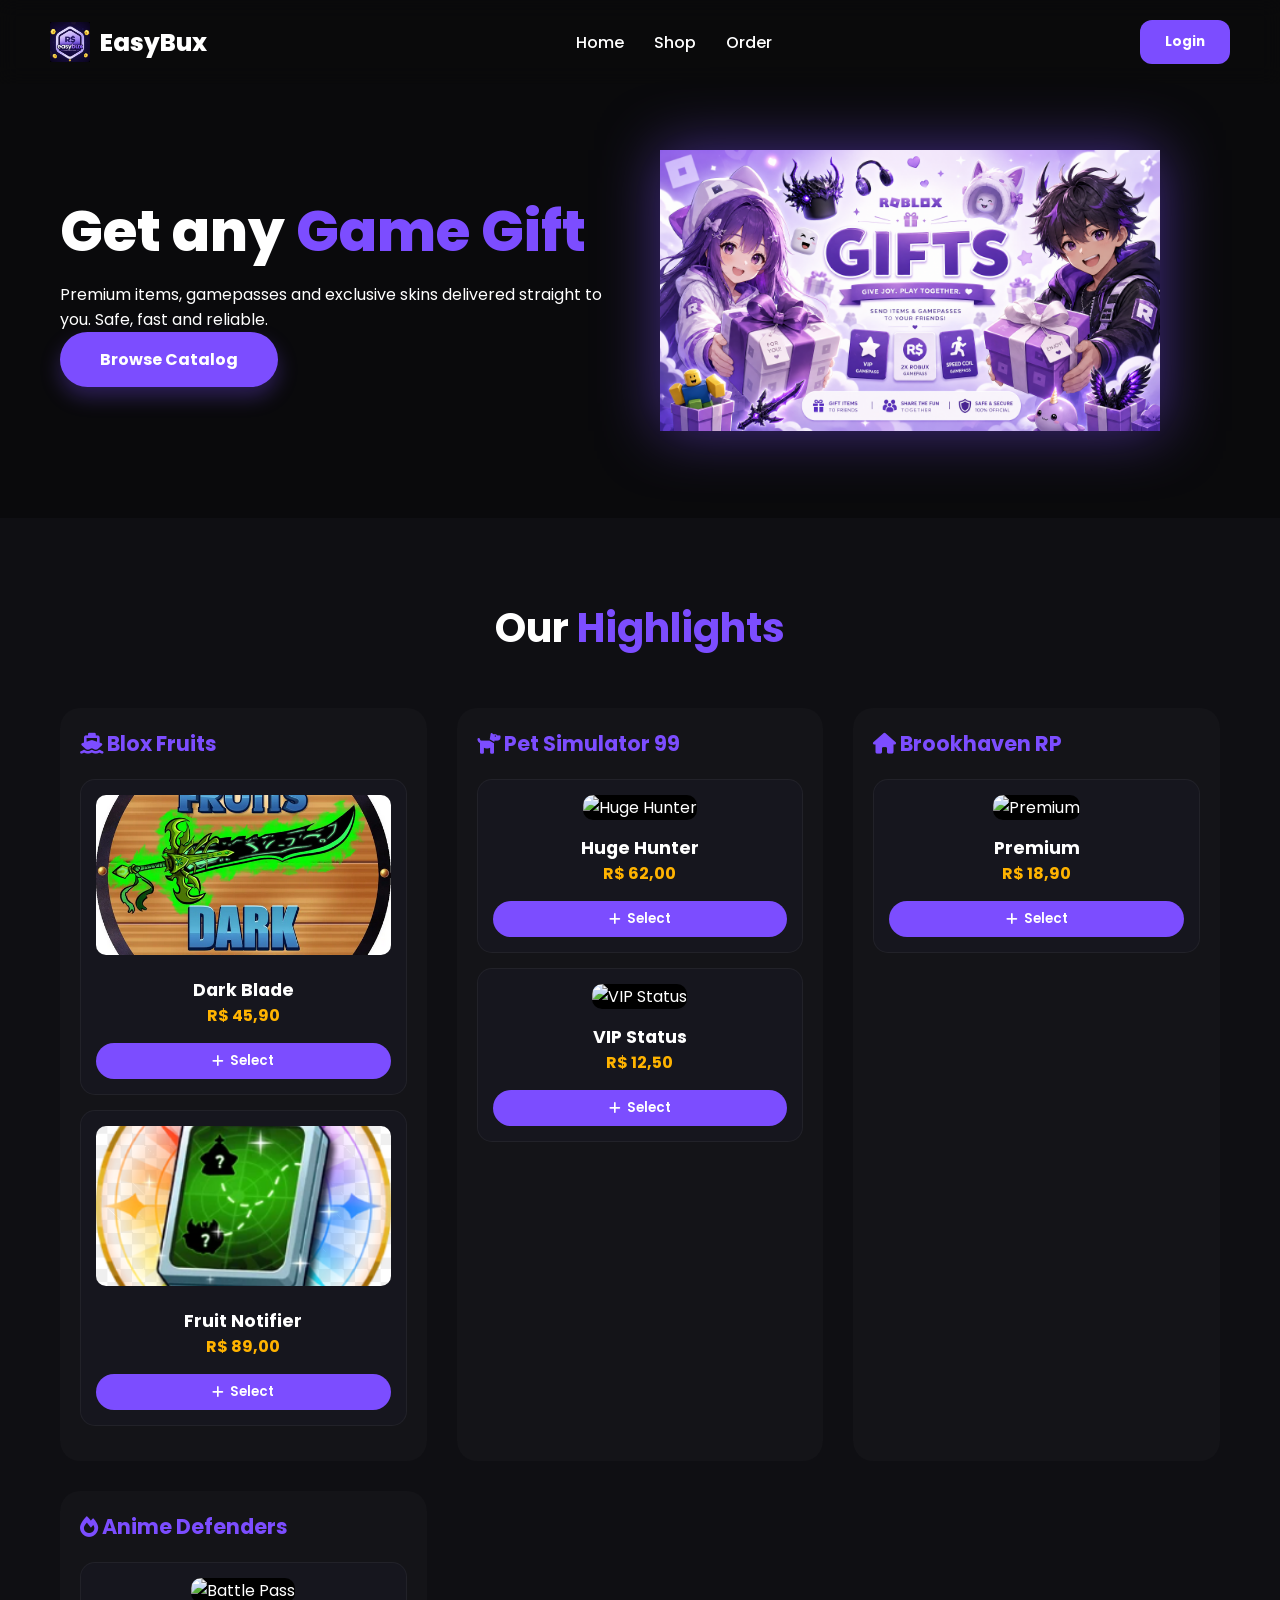
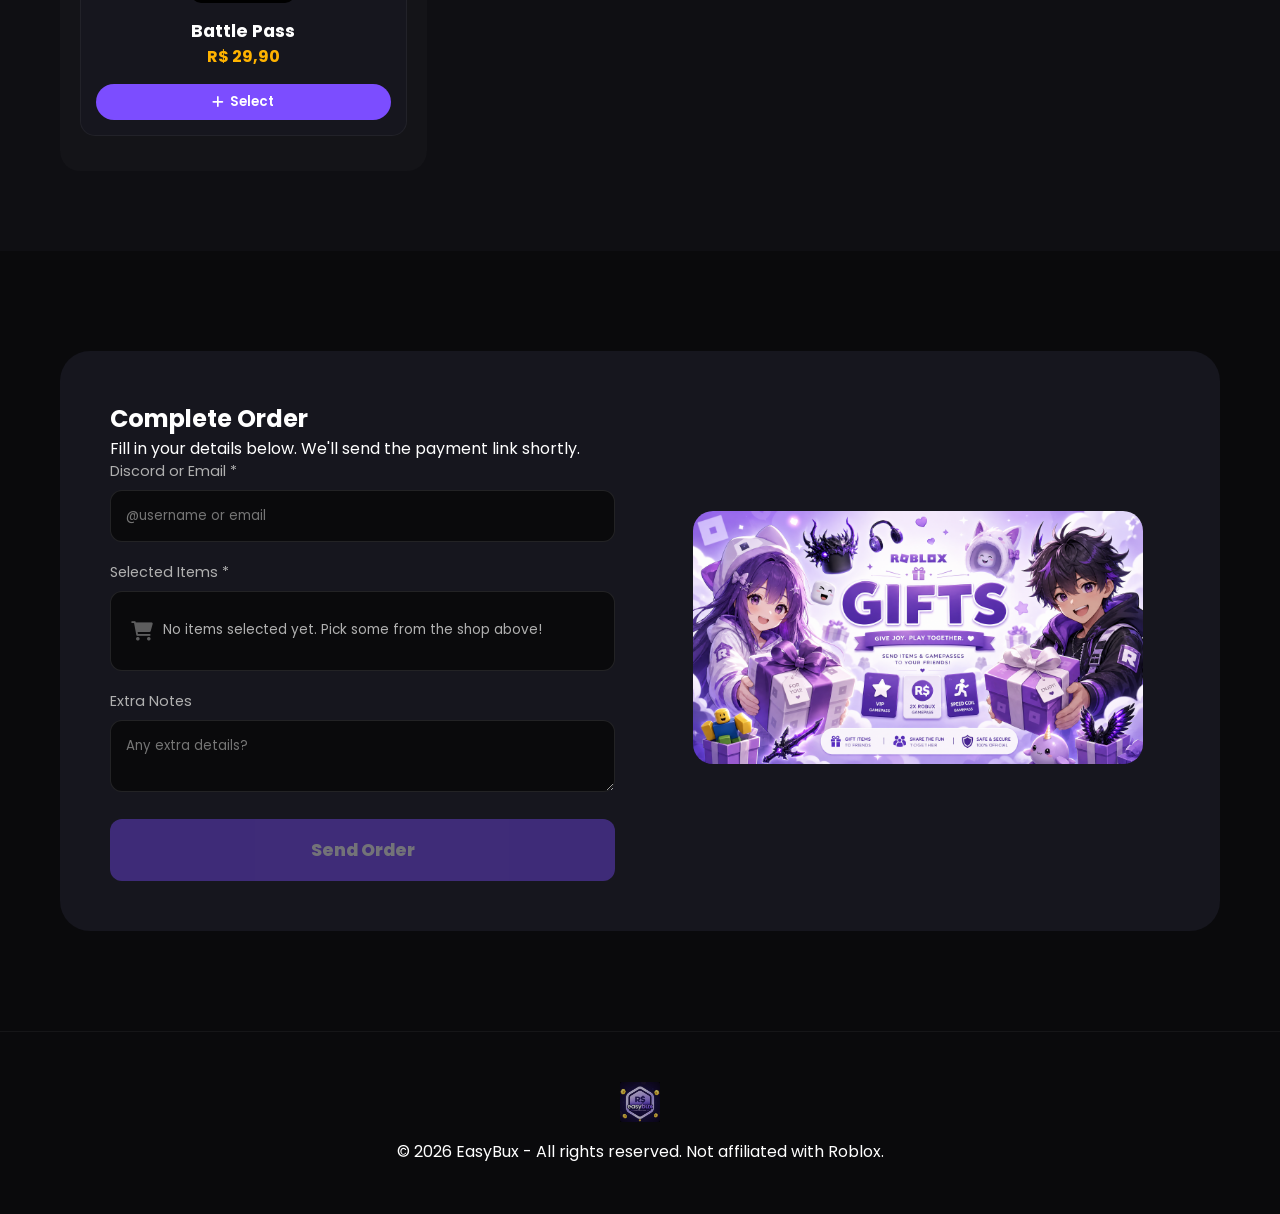
==== commit 58f3206c: "Add files via upload" ====
--- a/index.html
+++ b/index.html
@@ -1,4 +1,3 @@
-
 <!DOCTYPE html>
 <html lang="en">
 <head>
@@ -29,10 +28,10 @@
         <div class="container">
             <div class="hero-wrapper">
                 <div class="hero-content">
-                    <h1>Get Any <span>Game Gift</span></h1>
-                    <p>Premium items, gamepasses, and exclusive skins delivered directly to you. Safe, fast, and reliable.</p>
+                    <h1>Get any <span>Game Gift</span></h1>
+                    <p>Premium items, gamepasses and exclusive skins delivered straight to you. Safe, fast and reliable.</p>
                     <div class="hero-btns">
-                        <a href="#shop" class="btn-main">View Catalog</a>
+                        <a href="#shop" class="btn-main">Browse Catalog</a>
                     </div>
                 </div>
                 <div class="hero-image">
@@ -45,74 +44,74 @@
     <!-- Shop Section -->
     <section id="shop" class="shop-section">
         <div class="container">
-            <h2 class="section-title">Featured <span>Items</span></h2>
+            <h2 class="section-title">Our <span>Highlights</span></h2>
             
             <div class="shop-grid">
                 <!-- Blox Fruits -->
                 <div class="game-category">
                     <h3><i class="fas fa-ship"></i> Blox Fruits</h3>
-                    <div class="item-card">
+                    <div class="item-card" onclick="addItem('Blox Fruits', 'Dark Blade', 'R$ 45,90')">
                         <img src="assets/Dark Blade.png" alt="Dark Blade" class="item-img">
                         <div class="item-info">
                             <span class="item-name">Dark Blade</span>
-                            <span class="item-price">$45.90</span>
+                            <span class="item-price">R$ 45,90</span>
                         </div>
-                        <button class="btn-select" onclick="addItemToOrder('Blox Fruits', 'Dark Blade')">Select</button>
+                        <button class="btn-select"><i class="fas fa-plus"></i> Select</button>
                     </div>
-                    <div class="item-card">
+                    <div class="item-card" onclick="addItem('Blox Fruits', 'Fruit Notifier', 'R$ 89,00')">
                         <img src="assets/Fruit Notifier.png" alt="Fruit Notifier" class="item-img">
                         <div class="item-info">
                             <span class="item-name">Fruit Notifier</span>
-                            <span class="item-price">$89.00</span>
+                            <span class="item-price">R$ 89,00</span>
                         </div>
-                        <button class="btn-select" onclick="addItemToOrder('Blox Fruits', 'Fruit Notifier')">Select</button>
+                        <button class="btn-select"><i class="fas fa-plus"></i> Select</button>
                     </div>
                 </div>
 
                 <!-- Pet Simulator 99 -->
                 <div class="game-category">
                     <h3><i class="fas fa-dog"></i> Pet Simulator 99</h3>
-                    <div class="item-card">
+                    <div class="item-card" onclick="addItem('Pet Simulator 99', 'Huge Hunter', 'R$ 62,00')">
                         <img src="assets/Huge Hunter.png" alt="Huge Hunter" class="item-img">
                         <div class="item-info">
                             <span class="item-name">Huge Hunter</span>
-                            <span class="item-price">$62.00</span>
+                            <span class="item-price">R$ 62,00</span>
                         </div>
-                        <button class="btn-select" onclick="addItemToOrder('Pet Simulator 99', 'Huge Hunter')">Select</button>
+                        <button class="btn-select"><i class="fas fa-plus"></i> Select</button>
                     </div>
-                    <div class="item-card">
+                    <div class="item-card" onclick="addItem('Pet Simulator 99', 'VIP Status', 'R$ 12,50')">
                         <img src="assets/VIP Status.png" alt="VIP Status" class="item-img">
                         <div class="item-info">
                             <span class="item-name">VIP Status</span>
-                            <span class="item-price">$12.50</span>
+                            <span class="item-price">R$ 12,50</span>
                         </div>
-                        <button class="btn-select" onclick="addItemToOrder('Pet Simulator 99', 'VIP Status')">Select</button>
+                        <button class="btn-select"><i class="fas fa-plus"></i> Select</button>
                     </div>
                 </div>
 
                 <!-- Brookhaven -->
                 <div class="game-category">
                     <h3><i class="fas fa-home"></i> Brookhaven RP</h3>
-                    <div class="item-card">
+                    <div class="item-card" onclick="addItem('Brookhaven RP', 'Premium', 'R$ 18,90')">
                         <img src="assets/Premium.png" alt="Premium" class="item-img">
                         <div class="item-info">
                             <span class="item-name">Premium</span>
-                            <span class="item-price">$18.90</span>
+                            <span class="item-price">R$ 18,90</span>
                         </div>
-                        <button class="btn-select" onclick="addItemToOrder('Brookhaven', 'Premium')">Select</button>
+                        <button class="btn-select"><i class="fas fa-plus"></i> Select</button>
                     </div>
                 </div>
 
                 <!-- Anime Defenders -->
                 <div class="game-category">
                     <h3><i class="fas fa-fire"></i> Anime Defenders</h3>
-                    <div class="item-card">
+                    <div class="item-card" onclick="addItem('Anime Defenders', 'Battle Pass', 'R$ 29,90')">
                         <img src="assets/Battle Pass.png" alt="Battle Pass" class="item-img">
                         <div class="item-info">
                             <span class="item-name">Battle Pass</span>
-                            <span class="item-price">$29.90</span>
+                            <span class="item-price">R$ 29,90</span>
                         </div>
-                        <button class="btn-select" onclick="addItemToOrder('Anime Defenders', 'Battle Pass')">Select</button>
+                        <button class="btn-select"><i class="fas fa-plus"></i> Select</button>
                     </div>
                 </div>
             </div>
@@ -124,7 +123,7 @@
             <div class="gifts-container-wrapper">
                 <div class="gifts-form">
                     <h2>Complete <span>Order</span></h2>
-                    <p>Enter your details. We will send the payment link shortly.</p>
+                    <p>Fill in your details below. We'll send the payment link shortly.</p>
                     
                     <form id="giftForm">
                         <div class="form-group">
@@ -132,19 +131,24 @@
                             <input type="text" id="contactInfo" placeholder="@username or email" required>
                         </div>
 
-                        <!-- Dynamic Selection Area -->
-                        <div id="selectionArea">
-                            <!-- Items will be added here dynamically -->
+                        <!-- Cart Display -->
+                        <div class="form-group">
+                            <label>Selected Items *</label>
+                            <div id="cartContainer">
+                                <div id="cartEmpty" class="cart-empty">
+                                    <i class="fas fa-shopping-cart"></i>
+                                    <span>No items selected yet. Pick some from the shop above!</span>
+                                </div>
+                                <div id="cartItems"></div>
+                            </div>
                         </div>
 
-                        <button type="button" id="addItemBtn" class="btn-add-item">+ Add Custom Item</button>
-
                         <div class="form-group">
-                            <label>Additional Notes</label>
-                            <textarea id="message" placeholder="Any other details?"></textarea>
+                            <label>Extra Notes</label>
+                            <textarea id="message" placeholder="Any extra details?"></textarea>
                         </div>
 
-                        <button type="submit" class="btn-gift">Send Order Request</button>
+                        <button type="submit" class="btn-gift" id="submitBtn" disabled>Send Order</button>
                     </form>
                 </div>
                 <div class="gifts-image">
@@ -169,9 +173,14 @@
             <span class="close" onclick="closeModal()">&times;</span>
             <div class="success-icon"><i class="fas fa-check-circle"></i></div>
             <h2>Order Sent!</h2>
-            <p>Keep an eye on your contact. Payment link arriving soon.</p>
+            <p>Keep an eye on your contact. The payment link will arrive shortly.</p>
             <button class="btn-primary" onclick="closeModal()" style="margin-top: 20px;">Close</button>
         </div>
+    </div>
+
+    <!-- Toast notification -->
+    <div id="toast" class="toast">
+        <i class="fas fa-check"></i> <span id="toastMsg"></span>
     </div>
 
     <script src="script.js"></script>
--- a/style.css
+++ b/style.css
@@ -1,4 +1,3 @@
-
 :root {
     --primary-color: #7c4dff;
     --secondary-color: #ffb300;
@@ -14,7 +13,7 @@
 
 .container { max-width: 1200px; margin: 0 auto; padding: 0 20px; }
 
-/* Navbar */
+/* ── Navbar ── */
 .navbar {
     display: flex; justify-content: space-between; align-items: center;
     padding: 20px 50px; background: rgba(10, 10, 12, 0.9);
@@ -26,7 +25,7 @@
 .nav-links a { text-decoration: none; color: var(--text-light); font-weight: 500; transition: 0.3s; }
 .nav-links a:hover { color: var(--primary-color); }
 
-/* Hero */
+/* ── Hero ── */
 .hero { padding-top: 150px; padding-bottom: 80px; }
 .hero-wrapper { display: flex; align-items: center; gap: 40px; }
 .hero-content { flex: 1; }
@@ -41,7 +40,7 @@
     display: inline-block; box-shadow: 0 10px 20px rgba(124, 77, 255, 0.3);
 }
 
-/* Shop */
+/* ── Shop Section ── */
 .shop-section { padding: 80px 0; background: #0f0f13; }
 .section-title { text-align: center; margin-bottom: 50px; font-size: 2.5rem; font-weight: 700; }
 .section-title span { color: var(--primary-color); }
@@ -52,45 +51,191 @@
 
 .item-card {
     background: var(--card-bg); padding: 15px; border-radius: 15px;
-    margin-bottom: 15px; transition: 0.3s; border: 1px solid rgba(255,255,255,0.05); text-align: center;
-}
-.item-card:hover { transform: scale(1.02); border-color: var(--primary-color); }
-.item-img { width: 100%; height: 160px; object-fit: cover; border-radius: 10px; margin-bottom: 15px; background: #000; }
+    margin-bottom: 15px; cursor: pointer; transition: 0.3s;
+    border: 1px solid rgba(255,255,255,0.05);
+    text-align: center;
+}
+.item-card:hover { transform: scale(1.02); border-color: var(--primary-color); box-shadow: 0 10px 20px rgba(0,0,0,0.5); }
+
+.item-img {
+    width: 100%; height: 160px; object-fit: cover; border-radius: 10px; margin-bottom: 15px;
+    background: #000;
+}
+
+.item-info { margin-bottom: 15px; }
 .item-name { display: block; font-weight: 700; font-size: 1.1rem; }
-.item-price { color: var(--secondary-color); font-weight: 700; }
-.btn-select { background: var(--primary-color); border: none; color: white; padding: 10px; border-radius: 20px; cursor: pointer; width: 100%; font-weight: 600; margin-top: 10px; }
-
-/* Gifts Form Layout */
+.item-price { color: var(--secondary-color); font-weight: 700; font-size: 1rem; }
+
+.btn-select {
+    background: var(--primary-color); border: none; color: white;
+    padding: 8px 20px; border-radius: 20px; cursor: pointer; font-weight: 600; width: 100%;
+    transition: 0.2s; display: flex; align-items: center; justify-content: center; gap: 6px;
+}
+.btn-select:hover { background: #6a3de8; transform: translateY(-1px); }
+.btn-select:active { transform: scale(0.97); }
+
+/* ── Cart Styles ── */
+#cartContainer {
+    background: #0a0a0c;
+    border: 1px solid rgba(255,255,255,0.1);
+    border-radius: 12px;
+    min-height: 80px;
+    padding: 12px;
+    transition: border-color 0.3s;
+}
+#cartContainer:has(#cartItems:not(:empty)) {
+    border-color: var(--primary-color);
+}
+
+.cart-empty {
+    display: flex;
+    align-items: center;
+    gap: 10px;
+    color: var(--text-muted);
+    font-size: 0.85rem;
+    padding: 16px 8px;
+}
+.cart-empty i { font-size: 1.2rem; opacity: 0.5; }
+
+.cart-game-group {
+    margin-bottom: 12px;
+}
+.cart-game-group:last-child { margin-bottom: 0; }
+
+.cart-game-label {
+    font-size: 0.75rem;
+    font-weight: 700;
+    color: var(--primary-color);
+    text-transform: uppercase;
+    letter-spacing: 0.05em;
+    margin-bottom: 6px;
+    display: flex;
+    align-items: center;
+    gap: 6px;
+}
+
+.cart-item {
+    display: flex;
+    align-items: center;
+    justify-content: space-between;
+    background: rgba(124, 77, 255, 0.08);
+    border: 1px solid rgba(124, 77, 255, 0.2);
+    border-radius: 10px;
+    padding: 10px 14px;
+    margin-bottom: 6px;
+    animation: slideIn 0.2s ease;
+}
+
+.cart-item-info {
+    display: flex;
+    flex-direction: column;
+    gap: 2px;
+}
+.cart-item-name {
+    font-weight: 600;
+    font-size: 0.9rem;
+    color: var(--text-light);
+}
+.cart-item-price {
+    font-size: 0.78rem;
+    color: var(--secondary-color);
+    font-weight: 600;
+}
+
+.cart-remove-btn {
+    background: none;
+    border: none;
+    color: #ff4d4d;
+    cursor: pointer;
+    font-size: 0.85rem;
+    padding: 5px 8px;
+    border-radius: 6px;
+    transition: 0.2s;
+    display: flex;
+    align-items: center;
+    justify-content: center;
+    opacity: 0.6;
+}
+.cart-remove-btn:hover { opacity: 1; background: rgba(255, 77, 77, 0.1); }
+
+@keyframes slideIn {
+    from { opacity: 0; transform: translateY(-8px); }
+    to { opacity: 1; transform: translateY(0); }
+}
+
+@keyframes slideOut {
+    from { opacity: 1; transform: translateX(0); }
+    to { opacity: 0; transform: translateX(20px); }
+}
+
+/* ── Toast Notification ── */
+.toast {
+    position: fixed;
+    bottom: 30px;
+    right: 30px;
+    background: #1e1e2a;
+    border: 1px solid var(--primary-color);
+    color: white;
+    padding: 14px 22px;
+    border-radius: 12px;
+    font-size: 0.9rem;
+    font-weight: 600;
+    display: flex;
+    align-items: center;
+    gap: 10px;
+    z-index: 9999;
+    transform: translateY(20px);
+    opacity: 0;
+    transition: all 0.3s ease;
+    box-shadow: 0 8px 30px rgba(0,0,0,0.5);
+}
+.toast i { color: #4CAF50; }
+.toast.show { opacity: 1; transform: translateY(0); }
+
+/* ── Gifts Form ── */
 .gifts-section { padding: 100px 0; }
-.gifts-container-wrapper { display: flex; align-items: flex-start; gap: 50px; background: var(--card-bg); border-radius: 30px; padding: 50px; }
-.gifts-form { flex: 1.5; }
-.gifts-image { flex: 1; text-align: center; position: sticky; top: 120px; }
+.gifts-container-wrapper { display: flex; align-items: center; gap: 50px; background: var(--card-bg); border-radius: 30px; padding: 50px; }
+.gifts-form { flex: 1; }
+.gifts-image { flex: 1; text-align: center; }
 .gifts-image img { width: 100%; max-width: 450px; border-radius: 20px; }
 
-.form-group { margin-bottom: 15px; }
-.form-group label { display: block; margin-bottom: 5px; color: var(--text-muted); font-size: 0.85rem; }
+.form-group { margin-bottom: 20px; }
+.form-group label { display: block; margin-bottom: 8px; color: var(--text-muted); font-size: 0.9rem; }
 input, textarea {
-    width: 100%; padding: 12px; background: #0a0a0c; border: 1px solid rgba(255,255,255,0.1);
-    border-radius: 10px; color: white; outline: none;
-}
-input:focus { border-color: var(--primary-color); }
-
-/* Multi-Item Row */
-.form-row { display: flex; gap: 10px; align-items: flex-end; margin-bottom: 10px; background: rgba(0,0,0,0.2); padding: 10px; border-radius: 10px; }
-.flex-1 { flex: 1; }
-.flex-2 { flex: 2; }
-.remove-entry { background: #ff4d4d; border: none; color: white; padding: 12px; border-radius: 10px; cursor: pointer; }
-
-.btn-add-item { background: transparent; border: 1px dashed var(--primary-color); color: var(--primary-color); padding: 12px; border-radius: 10px; cursor: pointer; width: 100%; margin: 15px 0; font-weight: 600; }
-.btn-gift { background: var(--primary-color); color: white; border: none; padding: 18px; border-radius: 12px; font-weight: 800; cursor: pointer; width: 100%; font-size: 1.1rem; }
-
-/* Modal */
+    width: 100%; padding: 15px; background: #0a0a0c; border: 1px solid rgba(255,255,255,0.1);
+    border-radius: 12px; color: white; outline: none; transition: 0.3s;
+}
+input:focus, textarea:focus { border-color: var(--primary-color); }
+
+.btn-gift {
+    background: var(--primary-color); color: white; border: none; padding: 18px; border-radius: 12px;
+    font-weight: 800; cursor: pointer; width: 100%; font-size: 1.1rem;
+    box-shadow: 0 10px 20px rgba(124, 77, 255, 0.4);
+    transition: 0.3s;
+}
+.btn-gift:disabled {
+    opacity: 0.4; cursor: not-allowed; box-shadow: none;
+}
+.btn-gift:not(:disabled):hover {
+    background: #6a3de8; transform: translateY(-2px);
+}
+
+/* ── Footer ── */
+footer { padding: 50px 0; border-top: 1px solid rgba(255,255,255,0.05); }
+.footer-content { text-align: center; }
+.footer-logo-img { width: 40px; margin-bottom: 10px; opacity: 0.7; }
+
+/* ── Modal ── */
 .modal { display: none; position: fixed; z-index: 2000; left: 0; top: 0; width: 100%; height: 100%; background: rgba(0,0,0,0.9); }
 .modal-content { background: var(--card-bg); margin: 15% auto; padding: 40px; border-radius: 20px; width: 90%; max-width: 450px; text-align: center; border: 1px solid var(--primary-color); }
 .success-icon { font-size: 4rem; color: #4CAF50; margin-bottom: 20px; }
 .close { float: right; cursor: pointer; font-size: 1.5rem; color: var(--text-muted); }
-
-@media (max-width: 900px) {
-    .hero-wrapper, .gifts-container-wrapper { flex-direction: column; }
+.btn-primary { background: var(--primary-color); border: none; color: white; padding: 12px 25px; border-radius: 12px; cursor: pointer; font-weight: 700; }
+
+/* ── Responsive ── */
+@media (max-width: 768px) {
+    .hero-wrapper, .gifts-container-wrapper { flex-direction: column; text-align: center; }
     .hero-image, .gifts-image { display: none; }
-}
+    .navbar { padding: 20px; }
+    .toast { left: 20px; right: 20px; bottom: 20px; }
+}
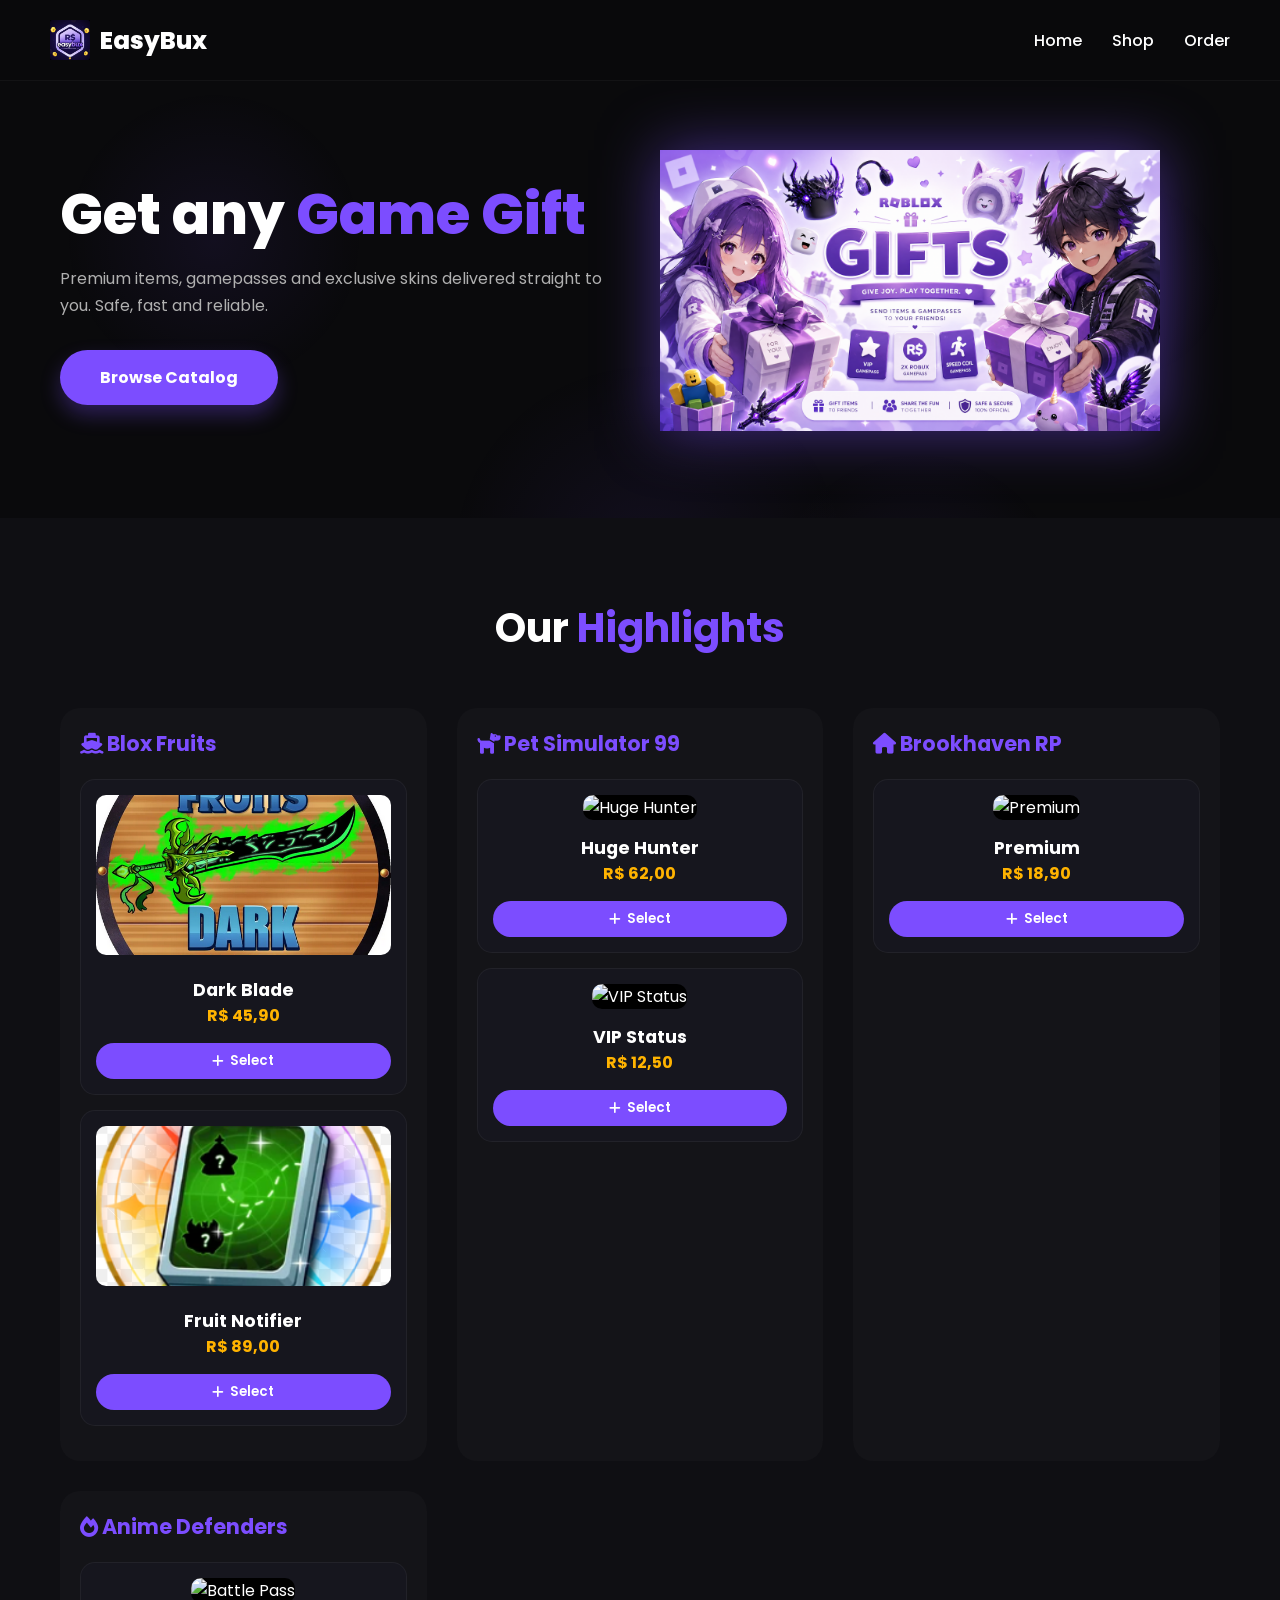
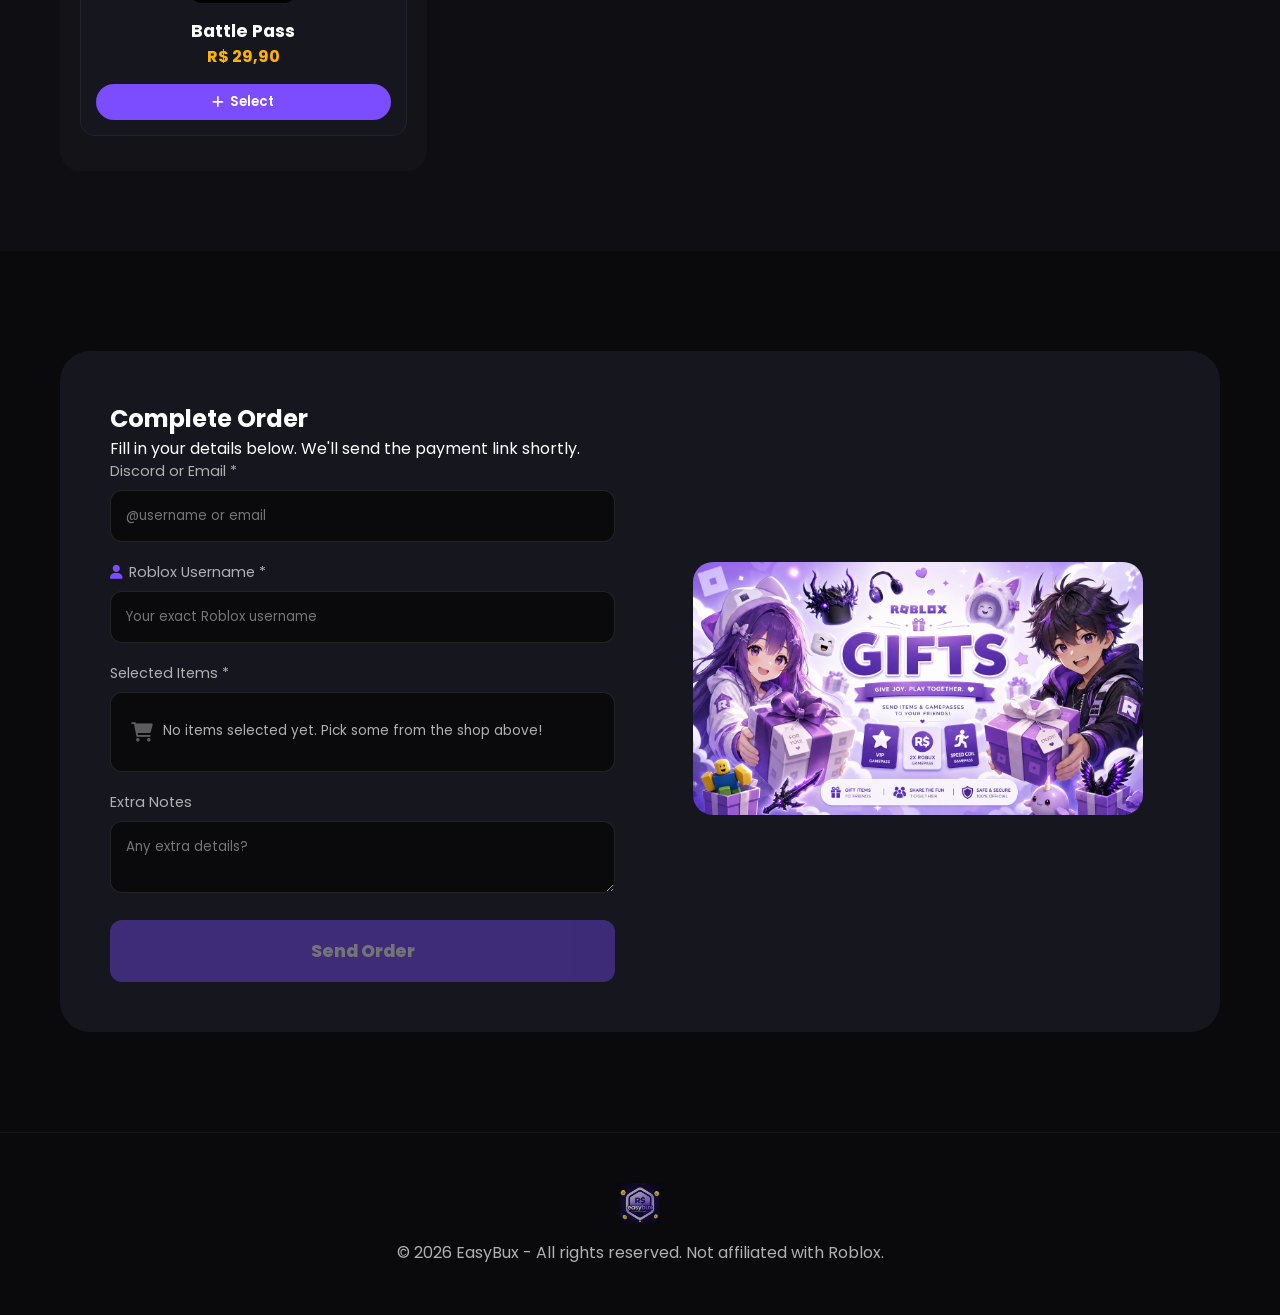
==== commit 087e6e98: "Add files via upload" ====
--- a/index.html
+++ b/index.html
@@ -9,48 +9,61 @@
     <link href="https://fonts.googleapis.com/css2?family=Poppins:wght@300;400;600;700;800&display=swap" rel="stylesheet">
 </head>
 <body>
+
+    <!-- Ambient background particles -->
+    <div class="bg-particles">
+        <span></span><span></span><span></span>
+        <span></span><span></span><span></span>
+    </div>
+
     <header>
-        <nav class="navbar">
+        <nav class="navbar" id="navbar">
             <div class="logo">
                 <img src="assets/logo.png" alt="EasyBux Logo">
                 <span>EasyBux</span>
             </div>
-            <ul class="nav-links">
-                <li><a href="#home">Home</a></li>
-                <li><a href="#shop">Shop</a></li>
-                <li><a href="#gifts">Order</a></li>
+
+            <!-- Hamburger (mobile) -->
+            <button class="hamburger" id="hamburger" aria-label="Open menu">
+                <span></span>
+                <span></span>
+                <span></span>
+            </button>
+
+            <ul class="nav-links" id="navLinks">
+                <li><a href="#home" class="nav-link">Home</a></li>
+                <li><a href="#shop" class="nav-link">Shop</a></li>
+                <li><a href="#gifts" class="nav-link">Order</a></li>
             </ul>
-            <button class="btn-primary">Login</button>
         </nav>
+        <div class="nav-overlay" id="navOverlay"></div>
     </header>
 
     <section id="home" class="hero">
         <div class="container">
             <div class="hero-wrapper">
-                <div class="hero-content">
+                <div class="hero-content reveal-left">
                     <h1>Get any <span>Game Gift</span></h1>
                     <p>Premium items, gamepasses and exclusive skins delivered straight to you. Safe, fast and reliable.</p>
                     <div class="hero-btns">
                         <a href="#shop" class="btn-main">Browse Catalog</a>
                     </div>
                 </div>
-                <div class="hero-image">
-                    <img src="assets/gifts_banner.png" alt="Gifts Banner">
+                <div class="hero-image reveal-right">
+                    <img src="assets/gifts_banner.png" alt="Gifts Banner" class="float-anim">
                 </div>
             </div>
         </div>
     </section>
 
-    <!-- Shop Section -->
     <section id="shop" class="shop-section">
         <div class="container">
-            <h2 class="section-title">Our <span>Highlights</span></h2>
-            
+            <h2 class="section-title reveal-up">Our <span>Highlights</span></h2>
+
             <div class="shop-grid">
-                <!-- Blox Fruits -->
-                <div class="game-category">
+                <div class="game-category reveal-up" style="--delay:0s">
                     <h3><i class="fas fa-ship"></i> Blox Fruits</h3>
-                    <div class="item-card" onclick="addItem('Blox Fruits', 'Dark Blade', 'R$ 45,90')">
+                    <div class="item-card" onclick="addItem('Blox Fruits','Dark Blade','R$ 45,90')">
                         <img src="assets/Dark Blade.png" alt="Dark Blade" class="item-img">
                         <div class="item-info">
                             <span class="item-name">Dark Blade</span>
@@ -58,7 +71,7 @@
                         </div>
                         <button class="btn-select"><i class="fas fa-plus"></i> Select</button>
                     </div>
-                    <div class="item-card" onclick="addItem('Blox Fruits', 'Fruit Notifier', 'R$ 89,00')">
+                    <div class="item-card" onclick="addItem('Blox Fruits','Fruit Notifier','R$ 89,00')">
                         <img src="assets/Fruit Notifier.png" alt="Fruit Notifier" class="item-img">
                         <div class="item-info">
                             <span class="item-name">Fruit Notifier</span>
@@ -68,10 +81,9 @@
                     </div>
                 </div>
 
-                <!-- Pet Simulator 99 -->
-                <div class="game-category">
+                <div class="game-category reveal-up" style="--delay:0.1s">
                     <h3><i class="fas fa-dog"></i> Pet Simulator 99</h3>
-                    <div class="item-card" onclick="addItem('Pet Simulator 99', 'Huge Hunter', 'R$ 62,00')">
+                    <div class="item-card" onclick="addItem('Pet Simulator 99','Huge Hunter','R$ 62,00')">
                         <img src="assets/Huge Hunter.png" alt="Huge Hunter" class="item-img">
                         <div class="item-info">
                             <span class="item-name">Huge Hunter</span>
@@ -79,7 +91,7 @@
                         </div>
                         <button class="btn-select"><i class="fas fa-plus"></i> Select</button>
                     </div>
-                    <div class="item-card" onclick="addItem('Pet Simulator 99', 'VIP Status', 'R$ 12,50')">
+                    <div class="item-card" onclick="addItem('Pet Simulator 99','VIP Status','R$ 12,50')">
                         <img src="assets/VIP Status.png" alt="VIP Status" class="item-img">
                         <div class="item-info">
                             <span class="item-name">VIP Status</span>
@@ -89,10 +101,9 @@
                     </div>
                 </div>
 
-                <!-- Brookhaven -->
-                <div class="game-category">
+                <div class="game-category reveal-up" style="--delay:0.2s">
                     <h3><i class="fas fa-home"></i> Brookhaven RP</h3>
-                    <div class="item-card" onclick="addItem('Brookhaven RP', 'Premium', 'R$ 18,90')">
+                    <div class="item-card" onclick="addItem('Brookhaven RP','Premium','R$ 18,90')">
                         <img src="assets/Premium.png" alt="Premium" class="item-img">
                         <div class="item-info">
                             <span class="item-name">Premium</span>
@@ -102,10 +113,9 @@
                     </div>
                 </div>
 
-                <!-- Anime Defenders -->
-                <div class="game-category">
+                <div class="game-category reveal-up" style="--delay:0.3s">
                     <h3><i class="fas fa-fire"></i> Anime Defenders</h3>
-                    <div class="item-card" onclick="addItem('Anime Defenders', 'Battle Pass', 'R$ 29,90')">
+                    <div class="item-card" onclick="addItem('Anime Defenders','Battle Pass','R$ 29,90')">
                         <img src="assets/Battle Pass.png" alt="Battle Pass" class="item-img">
                         <div class="item-info">
                             <span class="item-name">Battle Pass</span>
@@ -120,18 +130,22 @@
 
     <section id="gifts" class="gifts-section">
         <div class="container">
-            <div class="gifts-container-wrapper">
+            <div class="gifts-container-wrapper reveal-up">
                 <div class="gifts-form">
                     <h2>Complete <span>Order</span></h2>
                     <p>Fill in your details below. We'll send the payment link shortly.</p>
-                    
+
                     <form id="giftForm">
                         <div class="form-group">
                             <label>Discord or Email *</label>
                             <input type="text" id="contactInfo" placeholder="@username or email" required>
                         </div>
 
-                        <!-- Cart Display -->
+                        <div class="form-group">
+                            <label><i class="fas fa-user" style="color:var(--primary-color);margin-right:6px;"></i>Roblox Username *</label>
+                            <input type="text" id="robloxNick" placeholder="Your exact Roblox username" required>
+                        </div>
+
                         <div class="form-group">
                             <label>Selected Items *</label>
                             <div id="cartContainer">
@@ -152,7 +166,7 @@
                     </form>
                 </div>
                 <div class="gifts-image">
-                    <img src="assets/gifts_banner.png" alt="Gifts Image">
+                    <img src="assets/gifts_banner.png" alt="Gifts Image" class="float-anim">
                 </div>
             </div>
         </div>
@@ -167,18 +181,16 @@
         </div>
     </footer>
 
-    <!-- Success Modal -->
     <div id="successModal" class="modal">
         <div class="modal-content">
             <span class="close" onclick="closeModal()">&times;</span>
             <div class="success-icon"><i class="fas fa-check-circle"></i></div>
             <h2>Order Sent!</h2>
             <p>Keep an eye on your contact. The payment link will arrive shortly.</p>
-            <button class="btn-primary" onclick="closeModal()" style="margin-top: 20px;">Close</button>
+            <button class="btn-primary" onclick="closeModal()" style="margin-top:20px;">Close</button>
         </div>
     </div>
 
-    <!-- Toast notification -->
     <div id="toast" class="toast">
         <i class="fas fa-check"></i> <span id="toastMsg"></span>
     </div>
--- a/style.css
+++ b/style.css
@@ -13,35 +13,188 @@
 
 .container { max-width: 1200px; margin: 0 auto; padding: 0 20px; }
 
+/* ── Background Particles ── */
+.bg-particles {
+    position: fixed;
+    inset: 0;
+    pointer-events: none;
+    z-index: 0;
+    overflow: hidden;
+}
+.bg-particles span {
+    position: absolute;
+    width: 300px;
+    height: 300px;
+    border-radius: 50%;
+    background: radial-gradient(circle, rgba(124,77,255,0.08) 0%, transparent 70%);
+    animation: drift 14s ease-in-out infinite;
+}
+.bg-particles span:nth-child(1) { top: 10%;  left: 5%;   animation-delay: 0s;   animation-duration: 16s; }
+.bg-particles span:nth-child(2) { top: 50%;  left: 60%;  animation-delay: 3s;   animation-duration: 20s; }
+.bg-particles span:nth-child(3) { top: 75%;  left: 20%;  animation-delay: 6s;   animation-duration: 14s; }
+.bg-particles span:nth-child(4) { top: 20%;  left: 80%;  animation-delay: 2s;   animation-duration: 18s; width:200px; height:200px; }
+.bg-particles span:nth-child(5) { top: 85%;  left: 75%;  animation-delay: 9s;   animation-duration: 22s; }
+.bg-particles span:nth-child(6) { top: 40%;  left: 35%;  animation-delay: 4s;   animation-duration: 25s; width:400px; height:400px; }
+
+@keyframes drift {
+    0%, 100% { transform: translate(0, 0) scale(1); opacity: 0.6; }
+    33%       { transform: translate(30px, -20px) scale(1.05); opacity: 1; }
+    66%       { transform: translate(-20px, 15px) scale(0.95); opacity: 0.7; }
+}
+
 /* ── Navbar ── */
 .navbar {
-    display: flex; justify-content: space-between; align-items: center;
-    padding: 20px 50px; background: rgba(10, 10, 12, 0.9);
-    backdrop-filter: blur(10px); position: fixed; width: 100%; top: 0; z-index: 1000;
-}
-.logo { display: flex; align-items: center; gap: 10px; font-weight: 800; font-size: 1.5rem; }
+    display: flex;
+    justify-content: space-between;
+    align-items: center;
+    padding: 20px 50px;
+    background: rgba(10,10,12,0.85);
+    backdrop-filter: blur(12px);
+    position: fixed;
+    width: 100%;
+    top: 0;
+    z-index: 1000;
+    transition: box-shadow 0.3s, padding 0.3s;
+    border-bottom: 1px solid rgba(255,255,255,0.04);
+}
+.navbar.scrolled {
+    box-shadow: 0 4px 30px rgba(0,0,0,0.5);
+    padding-top: 14px;
+    padding-bottom: 14px;
+}
+
+.logo {
+    display: flex;
+    align-items: center;
+    gap: 10px;
+    font-weight: 800;
+    font-size: 1.5rem;
+    z-index: 1100;
+    position: relative;
+}
 .logo img { width: 40px; }
-.nav-links { display: flex; list-style: none; gap: 30px; }
-.nav-links a { text-decoration: none; color: var(--text-light); font-weight: 500; transition: 0.3s; }
+
+/* Desktop nav links */
+.nav-links {
+    display: flex;
+    list-style: none;
+    gap: 30px;
+}
+.nav-links a {
+    text-decoration: none;
+    color: var(--text-light);
+    font-weight: 500;
+    transition: color 0.3s;
+    position: relative;
+}
+.nav-links a::after {
+    content: '';
+    position: absolute;
+    bottom: -3px;
+    left: 0;
+    width: 0;
+    height: 2px;
+    background: var(--primary-color);
+    transition: width 0.3s ease;
+}
 .nav-links a:hover { color: var(--primary-color); }
+.nav-links a:hover::after { width: 100%; }
+
+/* ── Hamburger ── */
+.hamburger {
+    display: none;
+    flex-direction: column;
+    justify-content: center;
+    gap: 5px;
+    width: 40px;
+    height: 40px;
+    background: none;
+    border: none;
+    cursor: pointer;
+    padding: 6px;
+    z-index: 1100;
+    position: relative;
+}
+.hamburger span {
+    display: block;
+    height: 2px;
+    width: 100%;
+    background: var(--text-light);
+    border-radius: 2px;
+    transition: transform 0.35s cubic-bezier(0.23,1,0.32,1), opacity 0.25s ease, width 0.3s ease;
+    transform-origin: center;
+}
+/* Active (X) state */
+.hamburger.active span:nth-child(1) { transform: translateY(7px) rotate(45deg); }
+.hamburger.active span:nth-child(2) { opacity: 0; width: 0; }
+.hamburger.active span:nth-child(3) { transform: translateY(-7px) rotate(-45deg); }
+
+/* Overlay behind mobile menu */
+.nav-overlay {
+    display: none;
+    position: fixed;
+    inset: 0;
+    background: rgba(0,0,0,0.6);
+    z-index: 900;
+    opacity: 0;
+    transition: opacity 0.3s;
+}
+.nav-overlay.active {
+    display: block;
+    opacity: 1;
+}
 
 /* ── Hero ── */
-.hero { padding-top: 150px; padding-bottom: 80px; }
+.hero { padding-top: 150px; padding-bottom: 80px; position: relative; z-index: 1; }
 .hero-wrapper { display: flex; align-items: center; gap: 40px; }
 .hero-content { flex: 1; }
 .hero-content h1 { font-size: 3.5rem; line-height: 1.1; margin-bottom: 20px; font-weight: 800; }
 .hero-content h1 span { color: var(--primary-color); }
+.hero-content p { color: var(--text-muted); margin-bottom: 30px; line-height: 1.7; }
 .hero-image { flex: 1; }
 .hero-image img { width: 100%; max-width: 500px; filter: drop-shadow(0 0 30px var(--accent-glow)); }
 
 .btn-main {
-    background: var(--primary-color); color: white; padding: 15px 40px;
-    border-radius: 30px; text-decoration: none; font-weight: 700; transition: 0.3s;
-    display: inline-block; box-shadow: 0 10px 20px rgba(124, 77, 255, 0.3);
+    background: var(--primary-color);
+    color: white;
+    padding: 15px 40px;
+    border-radius: 30px;
+    text-decoration: none;
+    font-weight: 700;
+    transition: transform 0.25s, box-shadow 0.25s;
+    display: inline-block;
+    box-shadow: 0 10px 20px rgba(124,77,255,0.3);
+}
+.btn-main:hover { transform: translateY(-3px); box-shadow: 0 16px 30px rgba(124,77,255,0.5); }
+
+/* ── Floating animation ── */
+.float-anim {
+    animation: floatUpDown 4s ease-in-out infinite;
+}
+@keyframes floatUpDown {
+    0%, 100% { transform: translateY(0px); }
+    50%       { transform: translateY(-14px); }
+}
+
+/* ── Scroll Reveal ── */
+.reveal-up, .reveal-left, .reveal-right {
+    opacity: 0;
+    transition: opacity 0.7s ease, transform 0.7s ease;
+    transition-delay: var(--delay, 0s);
+}
+.reveal-up    { transform: translateY(40px); }
+.reveal-left  { transform: translateX(-40px); }
+.reveal-right { transform: translateX(40px); }
+
+.reveal-up.revealed,
+.reveal-left.revealed,
+.reveal-right.revealed {
+    opacity: 1;
+    transform: translate(0, 0);
 }
 
 /* ── Shop Section ── */
-.shop-section { padding: 80px 0; background: #0f0f13; }
+.shop-section { padding: 80px 0; background: #0f0f13; position: relative; z-index: 1; }
 .section-title { text-align: center; margin-bottom: 50px; font-size: 2.5rem; font-weight: 700; }
 .section-title span { color: var(--primary-color); }
 .shop-grid { display: grid; grid-template-columns: repeat(auto-fit, minmax(280px, 1fr)); gap: 30px; }
@@ -50,41 +203,94 @@
 .game-category h3 { margin-bottom: 20px; color: var(--primary-color); font-size: 1.3rem; }
 
 .item-card {
-    background: var(--card-bg); padding: 15px; border-radius: 15px;
-    margin-bottom: 15px; cursor: pointer; transition: 0.3s;
+    background: var(--card-bg);
+    padding: 15px;
+    border-radius: 15px;
+    margin-bottom: 15px;
+    cursor: pointer;
+    transition: transform 0.3s, border-color 0.3s, box-shadow 0.3s;
     border: 1px solid rgba(255,255,255,0.05);
     text-align: center;
 }
-.item-card:hover { transform: scale(1.02); border-color: var(--primary-color); box-shadow: 0 10px 20px rgba(0,0,0,0.5); }
+.item-card:hover {
+    transform: scale(1.03) translateY(-4px);
+    border-color: var(--primary-color);
+    box-shadow: 0 16px 30px rgba(0,0,0,0.6), 0 0 0 1px rgba(124,77,255,0.2);
+}
 
 .item-img {
     width: 100%; height: 160px; object-fit: cover; border-radius: 10px; margin-bottom: 15px;
     background: #000;
-}
+    transition: transform 0.4s ease;
+}
+.item-card:hover .item-img { transform: scale(1.04); }
 
 .item-info { margin-bottom: 15px; }
 .item-name { display: block; font-weight: 700; font-size: 1.1rem; }
 .item-price { color: var(--secondary-color); font-weight: 700; font-size: 1rem; }
 
 .btn-select {
-    background: var(--primary-color); border: none; color: white;
-    padding: 8px 20px; border-radius: 20px; cursor: pointer; font-weight: 600; width: 100%;
-    transition: 0.2s; display: flex; align-items: center; justify-content: center; gap: 6px;
+    background: var(--primary-color);
+    border: none;
+    color: white;
+    padding: 8px 20px;
+    border-radius: 20px;
+    cursor: pointer;
+    font-weight: 600;
+    width: 100%;
+    transition: background 0.2s, transform 0.15s;
+    display: flex;
+    align-items: center;
+    justify-content: center;
+    gap: 6px;
 }
 .btn-select:hover { background: #6a3de8; transform: translateY(-1px); }
 .btn-select:active { transform: scale(0.97); }
 
-/* ── Cart Styles ── */
+/* ── Cart ── */
+.gifts-section { padding: 100px 0; position: relative; z-index: 1; }
+.gifts-container-wrapper {
+    display: flex;
+    align-items: center;
+    gap: 50px;
+    background: var(--card-bg);
+    border-radius: 30px;
+    padding: 50px;
+}
+.gifts-form { flex: 1; }
+.gifts-image { flex: 1; text-align: center; }
+.gifts-image img { width: 100%; max-width: 450px; border-radius: 20px; }
+
+.form-group { margin-bottom: 20px; }
+.form-group label { display: block; margin-bottom: 8px; color: var(--text-muted); font-size: 0.9rem; }
+
+input, textarea {
+    width: 100%;
+    padding: 15px;
+    background: #0a0a0c;
+    border: 1px solid rgba(255,255,255,0.1);
+    border-radius: 12px;
+    color: white;
+    outline: none;
+    transition: border-color 0.3s, box-shadow 0.3s;
+    font-family: 'Poppins', sans-serif;
+}
+input:focus, textarea:focus {
+    border-color: var(--primary-color);
+    box-shadow: 0 0 0 3px rgba(124,77,255,0.15);
+}
+
 #cartContainer {
     background: #0a0a0c;
     border: 1px solid rgba(255,255,255,0.1);
     border-radius: 12px;
     min-height: 80px;
     padding: 12px;
-    transition: border-color 0.3s;
-}
-#cartContainer:has(#cartItems:not(:empty)) {
+    transition: border-color 0.3s, box-shadow 0.3s;
+}
+#cartContainer.has-items {
     border-color: var(--primary-color);
+    box-shadow: 0 0 0 3px rgba(124,77,255,0.1);
 }
 
 .cart-empty {
@@ -97,17 +303,15 @@
 }
 .cart-empty i { font-size: 1.2rem; opacity: 0.5; }
 
-.cart-game-group {
-    margin-bottom: 12px;
-}
+.cart-game-group { margin-bottom: 12px; }
 .cart-game-group:last-child { margin-bottom: 0; }
 
 .cart-game-label {
-    font-size: 0.75rem;
+    font-size: 0.72rem;
     font-weight: 700;
     color: var(--primary-color);
     text-transform: uppercase;
-    letter-spacing: 0.05em;
+    letter-spacing: 0.06em;
     margin-bottom: 6px;
     display: flex;
     align-items: center;
@@ -118,29 +322,17 @@
     display: flex;
     align-items: center;
     justify-content: space-between;
-    background: rgba(124, 77, 255, 0.08);
-    border: 1px solid rgba(124, 77, 255, 0.2);
+    background: rgba(124,77,255,0.08);
+    border: 1px solid rgba(124,77,255,0.2);
     border-radius: 10px;
     padding: 10px 14px;
     margin-bottom: 6px;
-    animation: slideIn 0.2s ease;
-}
-
-.cart-item-info {
-    display: flex;
-    flex-direction: column;
-    gap: 2px;
-}
-.cart-item-name {
-    font-weight: 600;
-    font-size: 0.9rem;
-    color: var(--text-light);
-}
-.cart-item-price {
-    font-size: 0.78rem;
-    color: var(--secondary-color);
-    font-weight: 600;
-}
+    animation: slideIn 0.22s ease;
+}
+
+.cart-item-info { display: flex; flex-direction: column; gap: 2px; }
+.cart-item-name { font-weight: 600; font-size: 0.9rem; }
+.cart-item-price { font-size: 0.78rem; color: var(--secondary-color); font-weight: 600; }
 
 .cart-remove-btn {
     background: none;
@@ -150,25 +342,52 @@
     font-size: 0.85rem;
     padding: 5px 8px;
     border-radius: 6px;
-    transition: 0.2s;
-    display: flex;
-    align-items: center;
-    justify-content: center;
-    opacity: 0.6;
-}
-.cart-remove-btn:hover { opacity: 1; background: rgba(255, 77, 77, 0.1); }
+    transition: opacity 0.2s, background 0.2s;
+    opacity: 0.55;
+}
+.cart-remove-btn:hover { opacity: 1; background: rgba(255,77,77,0.1); }
+
+/* Pulse on add */
+.gifts-form.pulse {
+    animation: formPulse 0.38s ease;
+}
+@keyframes formPulse {
+    0%   { transform: scale(1); }
+    50%  { transform: scale(1.012); }
+    100% { transform: scale(1); }
+}
 
 @keyframes slideIn {
     from { opacity: 0; transform: translateY(-8px); }
-    to { opacity: 1; transform: translateY(0); }
-}
-
+    to   { opacity: 1; transform: translateY(0); }
+}
 @keyframes slideOut {
-    from { opacity: 1; transform: translateX(0); }
-    to { opacity: 0; transform: translateX(20px); }
-}
-
-/* ── Toast Notification ── */
+    from { opacity: 1; transform: translateX(0); max-height: 60px; }
+    to   { opacity: 0; transform: translateX(18px); max-height: 0; padding: 0; margin: 0; }
+}
+@keyframes modalPop {
+    from { opacity: 0; transform: scale(0.85); }
+    to   { opacity: 1; transform: scale(1); }
+}
+
+.btn-gift {
+    background: var(--primary-color);
+    color: white;
+    border: none;
+    padding: 18px;
+    border-radius: 12px;
+    font-weight: 800;
+    cursor: pointer;
+    width: 100%;
+    font-size: 1.1rem;
+    box-shadow: 0 10px 20px rgba(124,77,255,0.4);
+    transition: transform 0.25s, box-shadow 0.25s, opacity 0.25s;
+    font-family: 'Poppins', sans-serif;
+}
+.btn-gift:disabled { opacity: 0.4; cursor: not-allowed; box-shadow: none; transform: none; }
+.btn-gift:not(:disabled):hover { transform: translateY(-3px); box-shadow: 0 16px 30px rgba(124,77,255,0.5); }
+
+/* ── Toast ── */
 .toast {
     position: fixed;
     bottom: 30px;
@@ -186,56 +405,148 @@
     z-index: 9999;
     transform: translateY(20px);
     opacity: 0;
-    transition: all 0.3s ease;
+    transition: opacity 0.3s ease, transform 0.3s ease;
     box-shadow: 0 8px 30px rgba(0,0,0,0.5);
+    pointer-events: none;
 }
 .toast i { color: #4CAF50; }
+.toast.error { border-color: #ff4d4d; }
+.toast.error i { color: #ff4d4d; }
 .toast.show { opacity: 1; transform: translateY(0); }
 
-/* ── Gifts Form ── */
-.gifts-section { padding: 100px 0; }
-.gifts-container-wrapper { display: flex; align-items: center; gap: 50px; background: var(--card-bg); border-radius: 30px; padding: 50px; }
-.gifts-form { flex: 1; }
-.gifts-image { flex: 1; text-align: center; }
-.gifts-image img { width: 100%; max-width: 450px; border-radius: 20px; }
-
-.form-group { margin-bottom: 20px; }
-.form-group label { display: block; margin-bottom: 8px; color: var(--text-muted); font-size: 0.9rem; }
-input, textarea {
-    width: 100%; padding: 15px; background: #0a0a0c; border: 1px solid rgba(255,255,255,0.1);
-    border-radius: 12px; color: white; outline: none; transition: 0.3s;
-}
-input:focus, textarea:focus { border-color: var(--primary-color); }
-
-.btn-gift {
-    background: var(--primary-color); color: white; border: none; padding: 18px; border-radius: 12px;
-    font-weight: 800; cursor: pointer; width: 100%; font-size: 1.1rem;
-    box-shadow: 0 10px 20px rgba(124, 77, 255, 0.4);
-    transition: 0.3s;
-}
-.btn-gift:disabled {
-    opacity: 0.4; cursor: not-allowed; box-shadow: none;
-}
-.btn-gift:not(:disabled):hover {
-    background: #6a3de8; transform: translateY(-2px);
-}
-
 /* ── Footer ── */
-footer { padding: 50px 0; border-top: 1px solid rgba(255,255,255,0.05); }
-.footer-content { text-align: center; }
+footer { padding: 50px 0; border-top: 1px solid rgba(255,255,255,0.05); position: relative; z-index: 1; }
+.footer-content { text-align: center; color: var(--text-muted); }
 .footer-logo-img { width: 40px; margin-bottom: 10px; opacity: 0.7; }
 
 /* ── Modal ── */
-.modal { display: none; position: fixed; z-index: 2000; left: 0; top: 0; width: 100%; height: 100%; background: rgba(0,0,0,0.9); }
-.modal-content { background: var(--card-bg); margin: 15% auto; padding: 40px; border-radius: 20px; width: 90%; max-width: 450px; text-align: center; border: 1px solid var(--primary-color); }
+.modal {
+    display: none;
+    position: fixed;
+    z-index: 2000;
+    inset: 0;
+    background: rgba(0,0,0,0.85);
+    backdrop-filter: blur(4px);
+}
+.modal-content {
+    background: var(--card-bg);
+    margin: 12% auto;
+    padding: 40px;
+    border-radius: 20px;
+    width: 90%;
+    max-width: 450px;
+    text-align: center;
+    border: 1px solid var(--primary-color);
+    box-shadow: 0 0 40px rgba(124,77,255,0.2);
+}
 .success-icon { font-size: 4rem; color: #4CAF50; margin-bottom: 20px; }
-.close { float: right; cursor: pointer; font-size: 1.5rem; color: var(--text-muted); }
-.btn-primary { background: var(--primary-color); border: none; color: white; padding: 12px 25px; border-radius: 12px; cursor: pointer; font-weight: 700; }
-
-/* ── Responsive ── */
+.close { float: right; cursor: pointer; font-size: 1.5rem; color: var(--text-muted); transition: color 0.2s; }
+.close:hover { color: white; }
+.btn-primary {
+    background: var(--primary-color);
+    border: none;
+    color: white;
+    padding: 12px 25px;
+    border-radius: 12px;
+    cursor: pointer;
+    font-weight: 700;
+    font-family: 'Poppins', sans-serif;
+    transition: transform 0.2s;
+}
+.btn-primary:hover { transform: translateY(-2px); }
+
+/* ═══════════════════════════════════════
+   RESPONSIVE — TABLET (≤ 1024px)
+═══════════════════════════════════════ */
+@media (max-width: 1024px) {
+    .navbar { padding: 18px 30px; }
+    .hero-content h1 { font-size: 2.8rem; }
+    .gifts-container-wrapper { gap: 30px; padding: 36px; }
+}
+
+/* ═══════════════════════════════════════
+   RESPONSIVE — MOBILE (≤ 768px)
+═══════════════════════════════════════ */
 @media (max-width: 768px) {
-    .hero-wrapper, .gifts-container-wrapper { flex-direction: column; text-align: center; }
-    .hero-image, .gifts-image { display: none; }
-    .navbar { padding: 20px; }
-    .toast { left: 20px; right: 20px; bottom: 20px; }
-}
+
+    /* Navbar */
+    .navbar {
+        padding: 16px 20px;
+        justify-content: space-between;
+    }
+
+    /* Show hamburger */
+    .hamburger { display: flex; }
+
+    /* Mobile nav drawer */
+    .nav-links {
+        position: fixed;
+        top: 0;
+        right: -100%;
+        width: min(280px, 80vw);
+        height: 100vh;
+        background: #13131b;
+        flex-direction: column;
+        justify-content: center;
+        align-items: flex-start;
+        gap: 0;
+        padding: 80px 36px 40px;
+        z-index: 1000;
+        border-left: 1px solid rgba(255,255,255,0.06);
+        transition: right 0.4s cubic-bezier(0.23,1,0.32,1);
+        list-style: none;
+    }
+    .nav-links.open { right: 0; }
+
+    .nav-links li {
+        width: 100%;
+        border-bottom: 1px solid rgba(255,255,255,0.06);
+    }
+    .nav-links li:first-child { border-top: 1px solid rgba(255,255,255,0.06); }
+
+    .nav-links a {
+        display: block;
+        padding: 18px 0;
+        font-size: 1.1rem;
+        font-weight: 600;
+    }
+    .nav-links a::after { display: none; }
+
+    /* Hero */
+    .hero { padding-top: 110px; padding-bottom: 60px; }
+    .hero-wrapper { flex-direction: column; text-align: center; }
+    .hero-image { display: none; }
+    .hero-content h1 { font-size: 2.2rem; }
+    .hero-content p { font-size: 0.95rem; }
+
+    /* Shop */
+    .shop-section { padding: 60px 0; }
+    .section-title { font-size: 1.9rem; }
+    .shop-grid { grid-template-columns: 1fr; gap: 20px; }
+
+    /* Order form */
+    .gifts-section { padding: 60px 0; }
+    .gifts-container-wrapper {
+        flex-direction: column;
+        padding: 28px 20px;
+        border-radius: 20px;
+        gap: 30px;
+    }
+    .gifts-image { display: none; }
+    .gifts-form h2 { font-size: 1.7rem; }
+
+    /* Toast */
+    .toast { left: 16px; right: 16px; bottom: 16px; font-size: 0.85rem; }
+
+    /* Modal */
+    .modal-content { margin: 25% auto; padding: 30px 22px; }
+}
+
+/* ═══════════════════════════════════════
+   RESPONSIVE — SMALL MOBILE (≤ 400px)
+═══════════════════════════════════════ */
+@media (max-width: 400px) {
+    .hero-content h1 { font-size: 1.85rem; }
+    .btn-main { padding: 13px 30px; font-size: 0.95rem; }
+    .logo span { font-size: 1.2rem; }
+}
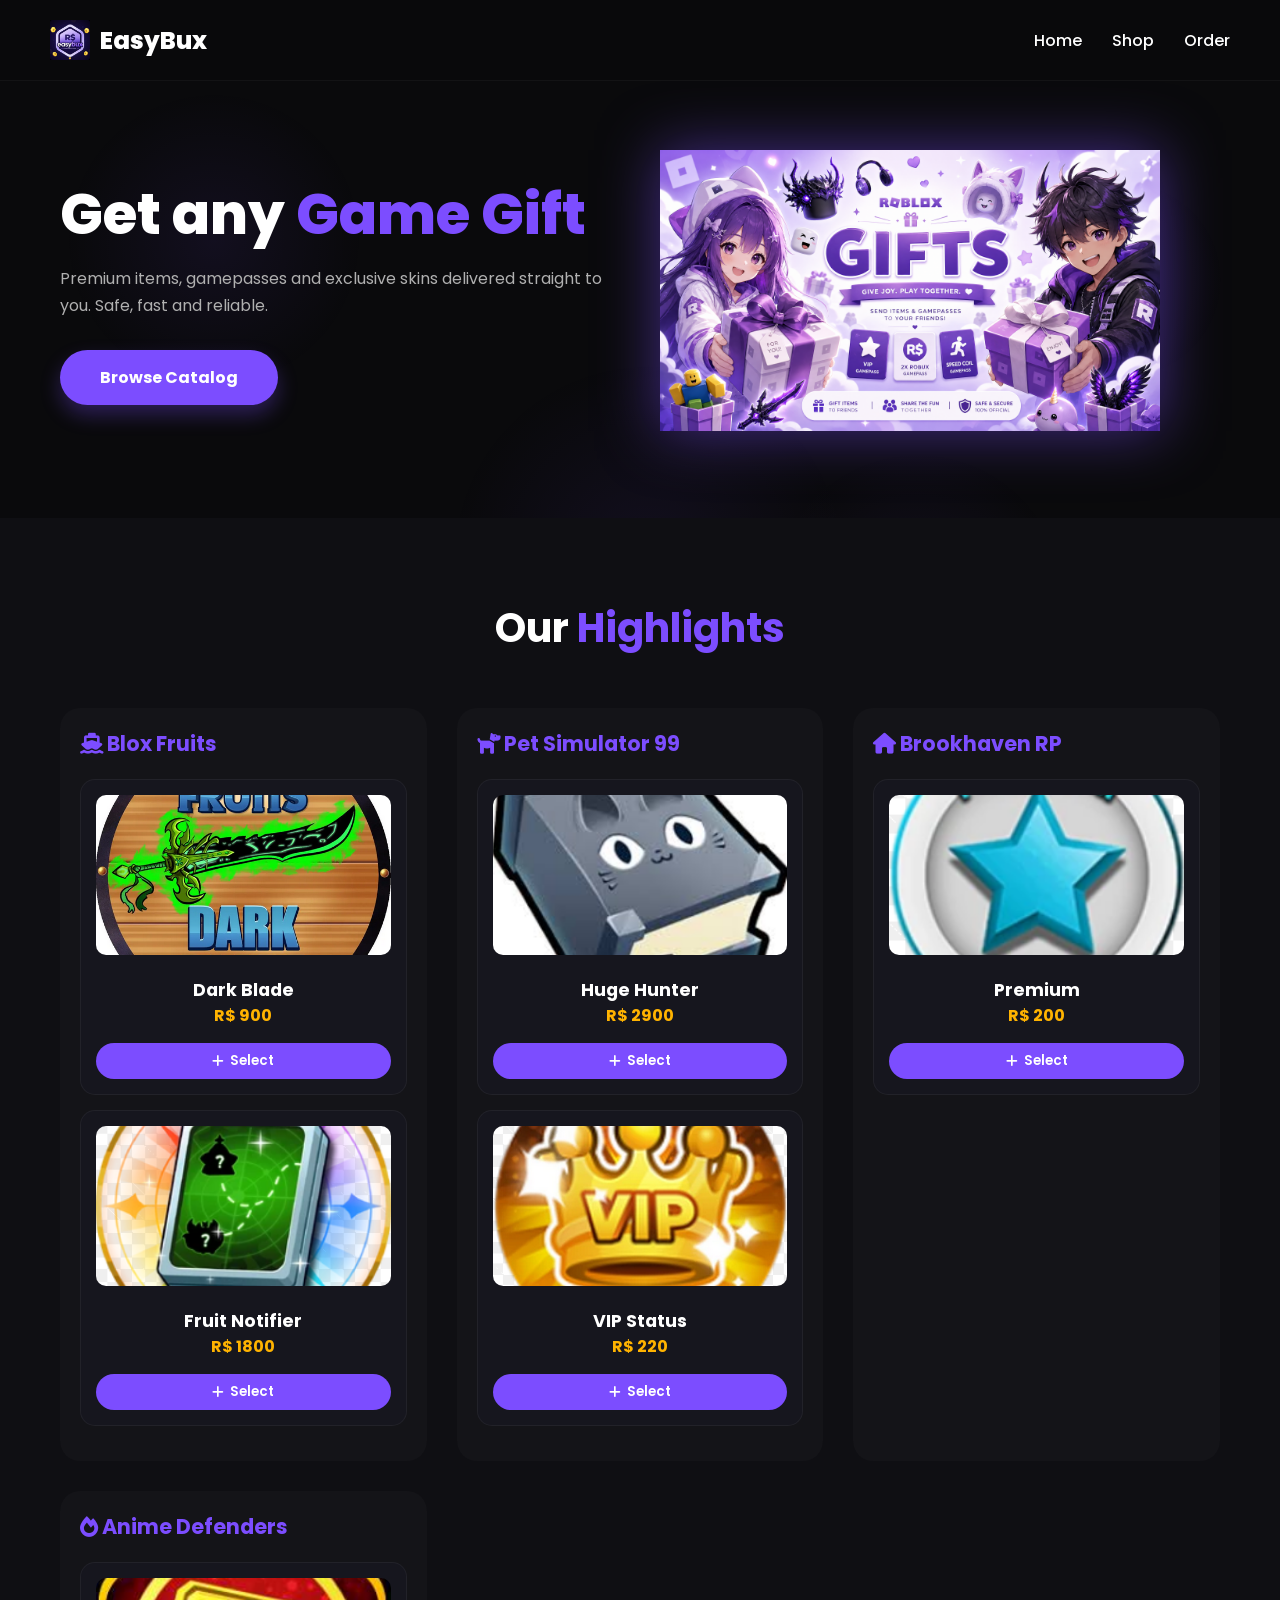
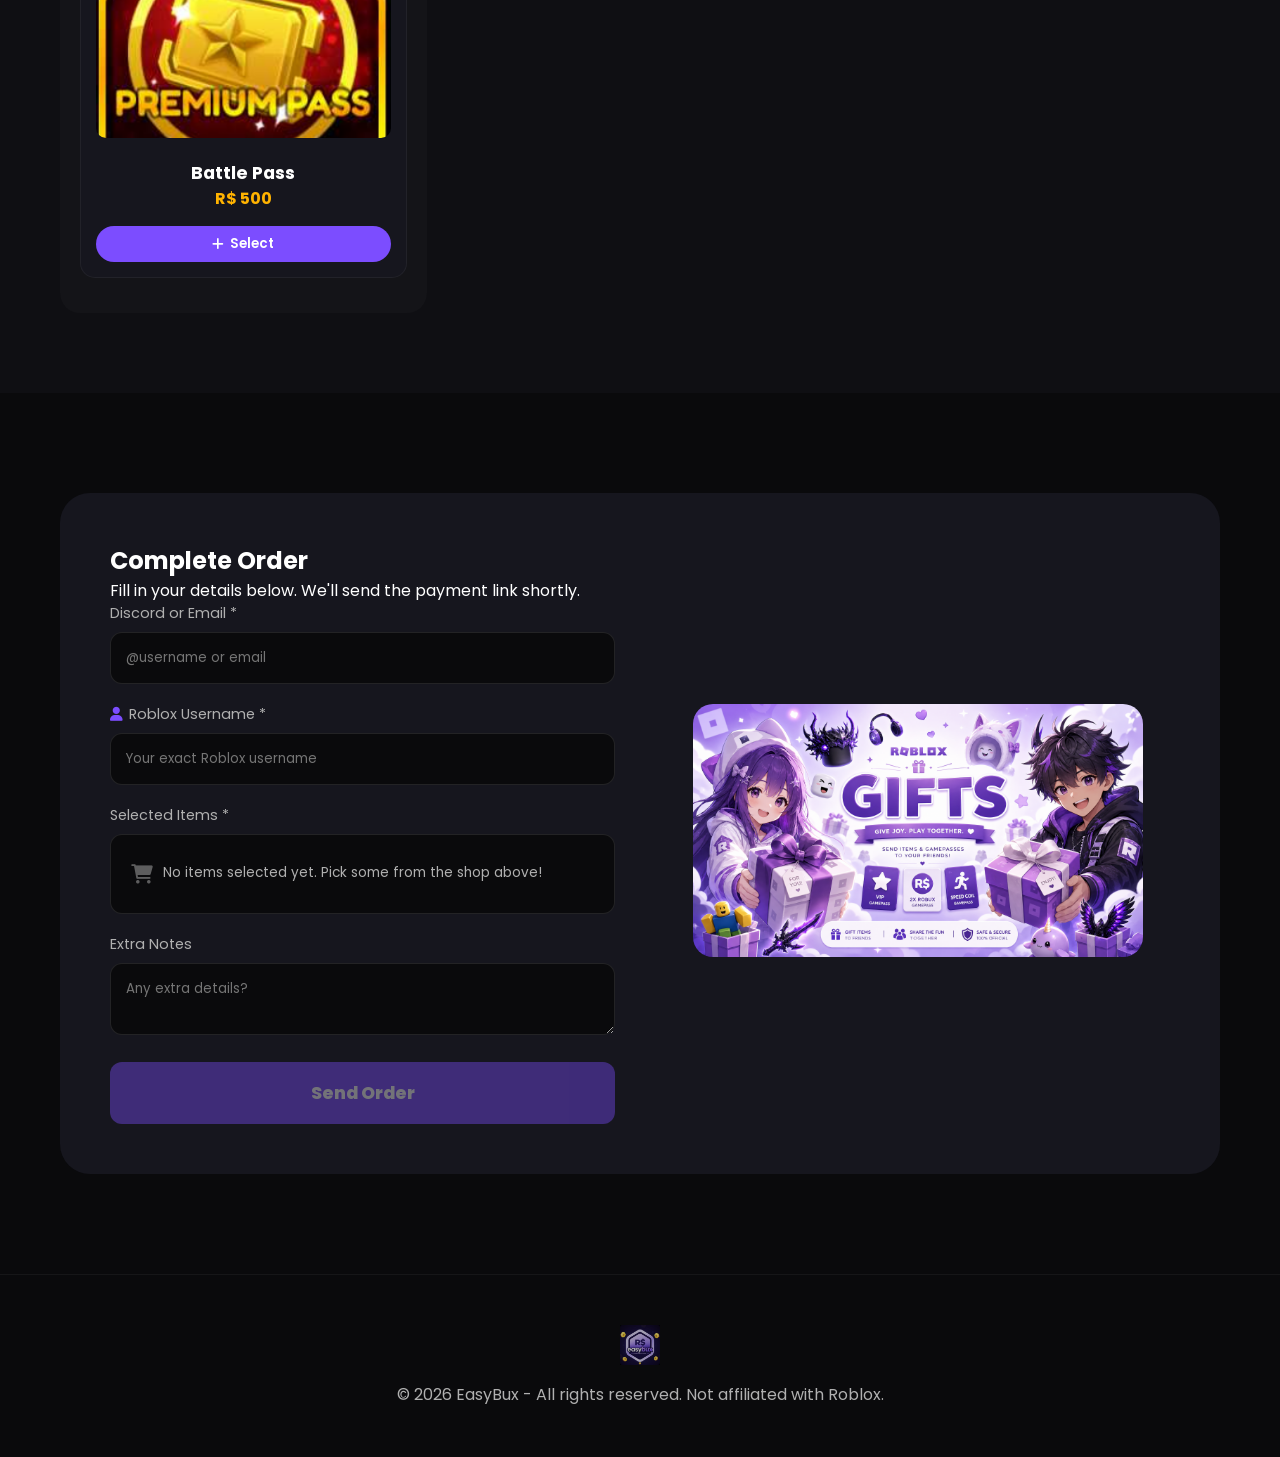
==== commit a5794554: "Update index.html" ====
--- a/index.html
+++ b/index.html
@@ -67,7 +67,7 @@
                         <img src="assets/Dark Blade.png" alt="Dark Blade" class="item-img">
                         <div class="item-info">
                             <span class="item-name">Dark Blade</span>
-                            <span class="item-price">R$ 45,90</span>
+                            <span class="item-price">R$ 900</span>
                         </div>
                         <button class="btn-select"><i class="fas fa-plus"></i> Select</button>
                     </div>
@@ -75,7 +75,7 @@
                         <img src="assets/Fruit Notifier.png" alt="Fruit Notifier" class="item-img">
                         <div class="item-info">
                             <span class="item-name">Fruit Notifier</span>
-                            <span class="item-price">R$ 89,00</span>
+                            <span class="item-price">R$ 1800</span>
                         </div>
                         <button class="btn-select"><i class="fas fa-plus"></i> Select</button>
                     </div>
@@ -87,7 +87,7 @@
                         <img src="assets/Huge Hunter.png" alt="Huge Hunter" class="item-img">
                         <div class="item-info">
                             <span class="item-name">Huge Hunter</span>
-                            <span class="item-price">R$ 62,00</span>
+                            <span class="item-price">R$ 2900</span>
                         </div>
                         <button class="btn-select"><i class="fas fa-plus"></i> Select</button>
                     </div>
@@ -95,7 +95,7 @@
                         <img src="assets/VIP Status.png" alt="VIP Status" class="item-img">
                         <div class="item-info">
                             <span class="item-name">VIP Status</span>
-                            <span class="item-price">R$ 12,50</span>
+                            <span class="item-price">R$ 220</span>
                         </div>
                         <button class="btn-select"><i class="fas fa-plus"></i> Select</button>
                     </div>
@@ -107,7 +107,7 @@
                         <img src="assets/Premium.png" alt="Premium" class="item-img">
                         <div class="item-info">
                             <span class="item-name">Premium</span>
-                            <span class="item-price">R$ 18,90</span>
+                            <span class="item-price">R$ 200</span>
                         </div>
                         <button class="btn-select"><i class="fas fa-plus"></i> Select</button>
                     </div>
@@ -119,7 +119,7 @@
                         <img src="assets/Battle Pass.png" alt="Battle Pass" class="item-img">
                         <div class="item-info">
                             <span class="item-name">Battle Pass</span>
-                            <span class="item-price">R$ 29,90</span>
+                            <span class="item-price">R$ 500</span>
                         </div>
                         <button class="btn-select"><i class="fas fa-plus"></i> Select</button>
                     </div>
